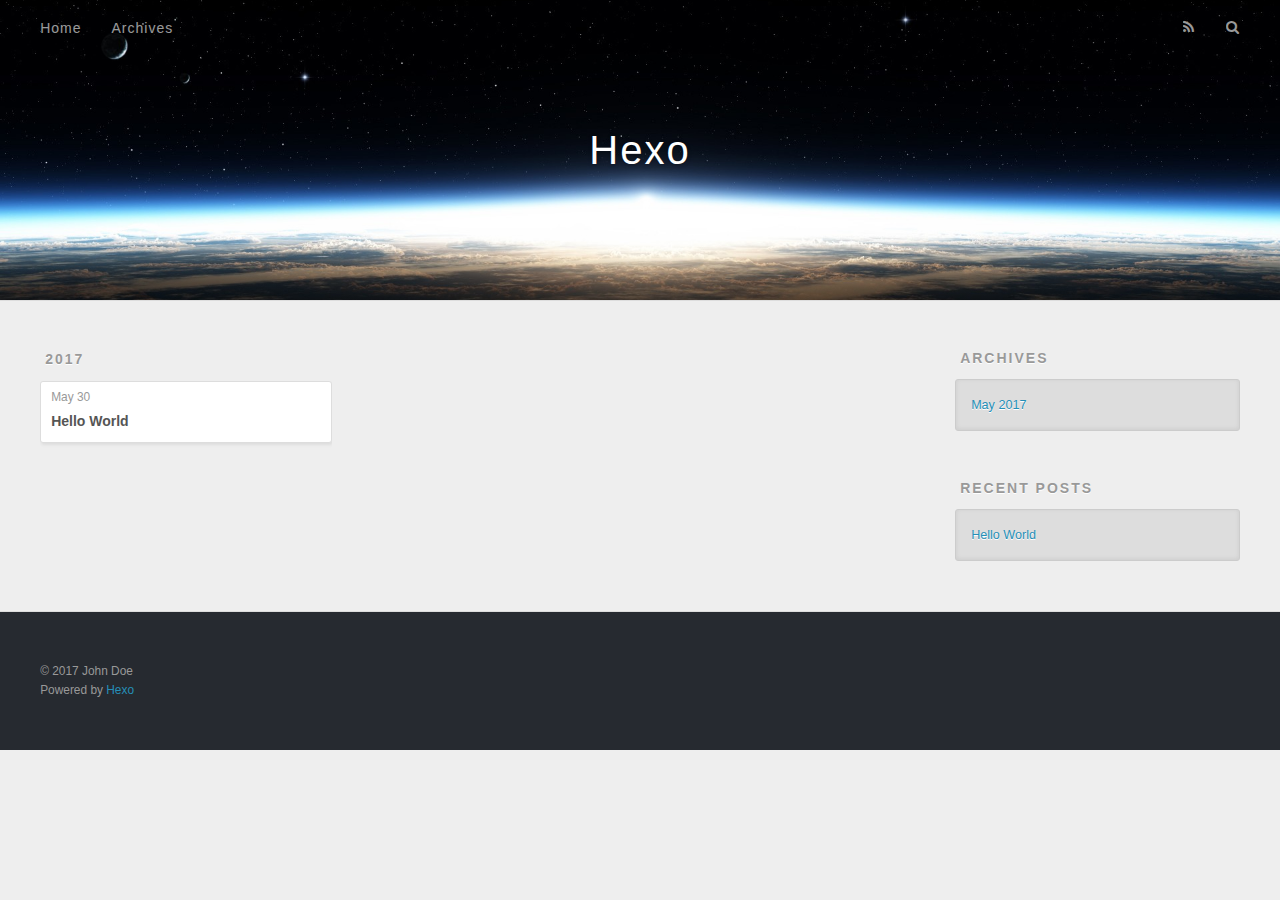
==== archives/index.html @ 1f9064dc "Site updated: 2017-05-31 21:53:57" ====
<!DOCTYPE html>
<html>
<head>
  <meta charset="utf-8">
  
  <title>Archives | Hexo</title>
  <meta name="viewport" content="width=device-width, initial-scale=1, maximum-scale=1">
  <meta property="og:type" content="website">
<meta property="og:title" content="Hexo">
<meta property="og:url" content="http://yoursite.com/archives/index.html">
<meta property="og:site_name" content="Hexo">
<meta name="twitter:card" content="summary">
<meta name="twitter:title" content="Hexo">
  
    <link rel="alternate" href="/atom.xml" title="Hexo" type="application/atom+xml">
  
  
    <link rel="icon" href="/favicon.png">
  
  
    <link href="//fonts.googleapis.com/css?family=Source+Code+Pro" rel="stylesheet" type="text/css">
  
  <link rel="stylesheet" href="/css/style.css">
  

</head>

<body>
  <div id="container">
    <div id="wrap">
      <header id="header">
  <div id="banner"></div>
  <div id="header-outer" class="outer">
    <div id="header-title" class="inner">
      <h1 id="logo-wrap">
        <a href="/" id="logo">Hexo</a>
      </h1>
      
    </div>
    <div id="header-inner" class="inner">
      <nav id="main-nav">
        <a id="main-nav-toggle" class="nav-icon"></a>
        
          <a class="main-nav-link" href="/">Home</a>
        
          <a class="main-nav-link" href="/archives">Archives</a>
        
      </nav>
      <nav id="sub-nav">
        
          <a id="nav-rss-link" class="nav-icon" href="/atom.xml" title="RSS Feed"></a>
        
        <a id="nav-search-btn" class="nav-icon" title="Search"></a>
      </nav>
      <div id="search-form-wrap">
        <form action="//google.com/search" method="get" accept-charset="UTF-8" class="search-form"><input type="search" name="q" class="search-form-input" placeholder="Search"><button type="submit" class="search-form-submit">&#xF002;</button><input type="hidden" name="sitesearch" value="http://yoursite.com"></form>
      </div>
    </div>
  </div>
</header>
      <div class="outer">
        <section id="main">
  
  
    
    
      
      
      <section class="archives-wrap">
        <div class="archive-year-wrap">
          <a href="/archives/2017" class="archive-year">2017</a>
        </div>
        <div class="archives">
    
    <article class="archive-article archive-type-post">
  <div class="archive-article-inner">
    <header class="archive-article-header">
      <a href="/2017/05/30/hello-world/" class="archive-article-date">
  <time datetime="2017-05-30T14:50:06.699Z" itemprop="datePublished">May 30</time>
</a>
      
  
    <h1 itemprop="name">
      <a class="archive-article-title" href="/2017/05/30/hello-world/">Hello World</a>
    </h1>
  

    </header>
  </div>
</article>
  
  
    </div></section>
  

</section>
        
          <aside id="sidebar">
  
    

  
    

  
    
  
    
  <div class="widget-wrap">
    <h3 class="widget-title">Archives</h3>
    <div class="widget">
      <ul class="archive-list"><li class="archive-list-item"><a class="archive-list-link" href="/archives/2017/05/">May 2017</a></li></ul>
    </div>
  </div>


  
    
  <div class="widget-wrap">
    <h3 class="widget-title">Recent Posts</h3>
    <div class="widget">
      <ul>
        
          <li>
            <a href="/2017/05/30/hello-world/">Hello World</a>
          </li>
        
      </ul>
    </div>
  </div>

  
</aside>
        
      </div>
      <footer id="footer">
  
  <div class="outer">
    <div id="footer-info" class="inner">
      &copy; 2017 John Doe<br>
      Powered by <a href="http://hexo.io/" target="_blank">Hexo</a>
    </div>
  </div>
</footer>
    </div>
    <nav id="mobile-nav">
  
    <a href="/" class="mobile-nav-link">Home</a>
  
    <a href="/archives" class="mobile-nav-link">Archives</a>
  
</nav>
    

<script src="//ajax.googleapis.com/ajax/libs/jquery/2.0.3/jquery.min.js"></script>


  <link rel="stylesheet" href="/fancybox/jquery.fancybox.css">
  <script src="/fancybox/jquery.fancybox.pack.js"></script>


<script src="/js/script.js"></script>

  </div>
</body>
</html>
---- css/style.css ----
body {
  width: 100%;
}
body:before,
body:after {
  content: "";
  display: table;
}
body:after {
  clear: both;
}
html,
body,
div,
span,
applet,
object,
iframe,
h1,
h2,
h3,
h4,
h5,
h6,
p,
blockquote,
pre,
a,
abbr,
acronym,
address,
big,
cite,
code,
del,
dfn,
em,
img,
ins,
kbd,
q,
s,
samp,
small,
strike,
strong,
sub,
sup,
tt,
var,
dl,
dt,
dd,
ol,
ul,
li,
fieldset,
form,
label,
legend,
table,
caption,
tbody,
tfoot,
thead,
tr,
th,
td {
  margin: 0;
  padding: 0;
  border: 0;
  outline: 0;
  font-weight: inherit;
  font-style: inherit;
  font-family: inherit;
  font-size: 100%;
  vertical-align: baseline;
}
body {
  line-height: 1;
  color: #000;
  background: #fff;
}
ol,
ul {
  list-style: none;
}
table {
  border-collapse: separate;
  border-spacing: 0;
  vertical-align: middle;
}
caption,
th,
td {
  text-align: left;
  font-weight: normal;
  vertical-align: middle;
}
a img {
  border: none;
}
input,
button {
  margin: 0;
  padding: 0;
}
input::-moz-focus-inner,
button::-moz-focus-inner {
  border: 0;
  padding: 0;
}
@font-face {
  font-family: FontAwesome;
  font-style: normal;
  font-weight: normal;
  src: url("fonts/fontawesome-webfont.eot?v=#4.0.3");
  src: url("fonts/fontawesome-webfont.eot?#iefix&v=#4.0.3") format("embedded-opentype"), url("fonts/fontawesome-webfont.woff?v=#4.0.3") format("woff"), url("fonts/fontawesome-webfont.ttf?v=#4.0.3") format("truetype"), url("fonts/fontawesome-webfont.svg#fontawesomeregular?v=#4.0.3") format("svg");
}
html,
body,
#container {
  height: 100%;
}
body {
  background: #eee;
  font: 14px "Helvetica Neue", Helvetica, Arial, sans-serif;
  -webkit-text-size-adjust: 100%;
}
.outer {
  max-width: 1220px;
  margin: 0 auto;
  padding: 0 20px;
}
.outer:before,
.outer:after {
  content: "";
  display: table;
}
.outer:after {
  clear: both;
}
.inner {
  display: inline;
  float: left;
  width: 98.33333333333333%;
  margin: 0 0.833333333333333%;
}
.left,
.alignleft {
  float: left;
}
.right,
.alignright {
  float: right;
}
.clear {
  clear: both;
}
#container {
  position: relative;
}
.mobile-nav-on {
  overflow: hidden;
}
#wrap {
  height: 100%;
  width: 100%;
  position: absolute;
  top: 0;
  left: 0;
  -webkit-transition: 0.2s ease-out;
  -moz-transition: 0.2s ease-out;
  -ms-transition: 0.2s ease-out;
  transition: 0.2s ease-out;
  z-index: 1;
  background: #eee;
}
.mobile-nav-on #wrap {
  left: 280px;
}
@media screen and (min-width: 768px) {
  #main {
    display: inline;
    float: left;
    width: 73.33333333333333%;
    margin: 0 0.833333333333333%;
  }
}
.article-date,
.article-category-link,
.archive-year,
.widget-title {
  text-decoration: none;
  text-transform: uppercase;
  letter-spacing: 2px;
  color: #999;
  margin-bottom: 1em;
  margin-left: 5px;
  line-height: 1em;
  text-shadow: 0 1px #fff;
  font-weight: bold;
}
.article-inner,
.archive-article-inner {
  background: #fff;
  -webkit-box-shadow: 1px 2px 3px #ddd;
  box-shadow: 1px 2px 3px #ddd;
  border: 1px solid #ddd;
  border-radius: 3px;
}
.article-entry h1,
.widget h1 {
  font-size: 2em;
}
.article-entry h2,
.widget h2 {
  font-size: 1.5em;
}
.article-entry h3,
.widget h3 {
  font-size: 1.3em;
}
.article-entry h4,
.widget h4 {
  font-size: 1.2em;
}
.article-entry h5,
.widget h5 {
  font-size: 1em;
}
.article-entry h6,
.widget h6 {
  font-size: 1em;
  color: #999;
}
.article-entry hr,
.widget hr {
  border: 1px dashed #ddd;
}
.article-entry strong,
.widget strong {
  font-weight: bold;
}
.article-entry em,
.widget em,
.article-entry cite,
.widget cite {
  font-style: italic;
}
.article-entry sup,
.widget sup,
.article-entry sub,
.widget sub {
  font-size: 0.75em;
  line-height: 0;
  position: relative;
  vertical-align: baseline;
}
.article-entry sup,
.widget sup {
  top: -0.5em;
}
.article-entry sub,
.widget sub {
  bottom: -0.2em;
}
.article-entry small,
.widget small {
  font-size: 0.85em;
}
.article-entry acronym,
.widget acronym,
.article-entry abbr,
.widget abbr {
  border-bottom: 1px dotted;
}
.article-entry ul,
.widget ul,
.article-entry ol,
.widget ol,
.article-entry dl,
.widget dl {
  margin: 0 20px;
  line-height: 1.6em;
}
.article-entry ul ul,
.widget ul ul,
.article-entry ol ul,
.widget ol ul,
.article-entry ul ol,
.widget ul ol,
.article-entry ol ol,
.widget ol ol {
  margin-top: 0;
  margin-bottom: 0;
}
.article-entry ul,
.widget ul {
  list-style: disc;
}
.article-entry ol,
.widget ol {
  list-style: decimal;
}
.article-entry dt,
.widget dt {
  font-weight: bold;
}
#header {
  height: 300px;
  position: relative;
  border-bottom: 1px solid #ddd;
}
#header:before,
#header:after {
  content: "";
  position: absolute;
  left: 0;
  right: 0;
  height: 40px;
}
#header:before {
  top: 0;
  background: -webkit-linear-gradient(rgba(0,0,0,0.2), transparent);
  background: -moz-linear-gradient(rgba(0,0,0,0.2), transparent);
  background: -ms-linear-gradient(rgba(0,0,0,0.2), transparent);
  background: linear-gradient(rgba(0,0,0,0.2), transparent);
}
#header:after {
  bottom: 0;
  background: -webkit-linear-gradient(transparent, rgba(0,0,0,0.2));
  background: -moz-linear-gradient(transparent, rgba(0,0,0,0.2));
  background: -ms-linear-gradient(transparent, rgba(0,0,0,0.2));
  background: linear-gradient(transparent, rgba(0,0,0,0.2));
}
#header-outer {
  height: 100%;
  position: relative;
}
#header-inner {
  position: relative;
  overflow: hidden;
}
#banner {
  position: absolute;
  top: 0;
  left: 0;
  width: 100%;
  height: 100%;
  background: url("images/banner.jpg") center #000;
  -webkit-background-size: cover;
  -moz-background-size: cover;
  background-size: cover;
  z-index: -1;
}
#header-title {
  text-align: center;
  height: 40px;
  position: absolute;
  top: 50%;
  left: 0;
  margin-top: -20px;
}
#logo,
#subtitle {
  text-decoration: none;
  color: #fff;
  font-weight: 300;
  text-shadow: 0 1px 4px rgba(0,0,0,0.3);
}
#logo {
  font-size: 40px;
  line-height: 40px;
  letter-spacing: 2px;
}
#subtitle {
  font-size: 16px;
  line-height: 16px;
  letter-spacing: 1px;
}
#subtitle-wrap {
  margin-top: 16px;
}
#main-nav {
  float: left;
  margin-left: -15px;
}
.nav-icon,
.main-nav-link {
  float: left;
  color: #fff;
  opacity: 0.6;
  text-decoration: none;
  text-shadow: 0 1px rgba(0,0,0,0.2);
  -webkit-transition: opacity 0.2s;
  -moz-transition: opacity 0.2s;
  -ms-transition: opacity 0.2s;
  transition: opacity 0.2s;
  display: block;
  padding: 20px 15px;
}
.nav-icon:hover,
.main-nav-link:hover {
  opacity: 1;
}
.nav-icon {
  font-family: FontAwesome;
  text-align: center;
  font-size: 14px;
  width: 14px;
  height: 14px;
  padding: 20px 15px;
  position: relative;
  cursor: pointer;
}
.main-nav-link {
  font-weight: 300;
  letter-spacing: 1px;
}
@media screen and (max-width: 479px) {
  .main-nav-link {
    display: none;
  }
}
#main-nav-toggle {
  display: none;
}
#main-nav-toggle:before {
  content: "\f0c9";
}
@media screen and (max-width: 479px) {
  #main-nav-toggle {
    display: block;
  }
}
#sub-nav {
  float: right;
  margin-right: -15px;
}
#nav-rss-link:before {
  content: "\f09e";
}
#nav-search-btn:before {
  content: "\f002";
}
#search-form-wrap {
  position: absolute;
  top: 15px;
  width: 150px;
  height: 30px;
  right: -150px;
  opacity: 0;
  -webkit-transition: 0.2s ease-out;
  -moz-transition: 0.2s ease-out;
  -ms-transition: 0.2s ease-out;
  transition: 0.2s ease-out;
}
#search-form-wrap.on {
  opacity: 1;
  right: 0;
}
@media screen and (max-width: 479px) {
  #search-form-wrap {
    width: 100%;
    right: -100%;
  }
}
.search-form {
  position: absolute;
  top: 0;
  left: 0;
  right: 0;
  background: #fff;
  padding: 5px 15px;
  border-radius: 15px;
  -webkit-box-shadow: 0 0 10px rgba(0,0,0,0.3);
  box-shadow: 0 0 10px rgba(0,0,0,0.3);
}
.search-form-input {
  border: none;
  background: none;
  color: #555;
  width: 100%;
  font: 13px "Helvetica Neue", Helvetica, Arial, sans-serif;
  outline: none;
}
.search-form-input::-webkit-search-results-decoration,
.search-form-input::-webkit-search-cancel-button {
  -webkit-appearance: none;
}
.search-form-submit {
  position: absolute;
  top: 50%;
  right: 10px;
  margin-top: -7px;
  font: 13px FontAwesome;
  border: none;
  background: none;
  color: #bbb;
  cursor: pointer;
}
.search-form-submit:hover,
.search-form-submit:focus {
  color: #777;
}
.article {
  margin: 50px 0;
}
.article-inner {
  overflow: hidden;
}
.article-meta:before,
.article-meta:after {
  content: "";
  display: table;
}
.article-meta:after {
  clear: both;
}
.article-date {
  float: left;
}
.article-category {
  float: left;
  line-height: 1em;
  color: #ccc;
  text-shadow: 0 1px #fff;
  margin-left: 8px;
}
.article-category:before {
  content: "\2022";
}
.article-category-link {
  margin: 0 12px 1em;
}
.article-header {
  padding: 20px 20px 0;
}
.article-title {
  text-decoration: none;
  font-size: 2em;
  font-weight: bold;
  color: #555;
  line-height: 1.1em;
  -webkit-transition: color 0.2s;
  -moz-transition: color 0.2s;
  -ms-transition: color 0.2s;
  transition: color 0.2s;
}
a.article-title:hover {
  color: #258fb8;
}
.article-entry {
  color: #555;
  padding: 0 20px;
}
.article-entry:before,
.article-entry:after {
  content: "";
  display: table;
}
.article-entry:after {
  clear: both;
}
.article-entry p,
.article-entry table {
  line-height: 1.6em;
  margin: 1.6em 0;
}
.article-entry h1,
.article-entry h2,
.article-entry h3,
.article-entry h4,
.article-entry h5,
.article-entry h6 {
  font-weight: bold;
}
.article-entry h1,
.article-entry h2,
.article-entry h3,
.article-entry h4,
.article-entry h5,
.article-entry h6 {
  line-height: 1.1em;
  margin: 1.1em 0;
}
.article-entry a {
  color: #258fb8;
  text-decoration: none;
}
.article-entry a:hover {
  text-decoration: underline;
}
.article-entry ul,
.article-entry ol,
.article-entry dl {
  margin-top: 1.6em;
  margin-bottom: 1.6em;
}
.article-entry img,
.article-entry video {
  max-width: 100%;
  height: auto;
  display: block;
  margin: auto;
}
.article-entry iframe {
  border: none;
}
.article-entry table {
  width: 100%;
  border-collapse: collapse;
  border-spacing: 0;
}
.article-entry th {
  font-weight: bold;
  border-bottom: 3px solid #ddd;
  padding-bottom: 0.5em;
}
.article-entry td {
  border-bottom: 1px solid #ddd;
  padding: 10px 0;
}
.article-entry blockquote {
  font-family: Georgia, "Times New Roman", serif;
  font-size: 1.4em;
  margin: 1.6em 20px;
  text-align: center;
}
.article-entry blockquote footer {
  font-size: 14px;
  margin: 1.6em 0;
  font-family: "Helvetica Neue", Helvetica, Arial, sans-serif;
}
.article-entry blockquote footer cite:before {
  content: "—";
  padding: 0 0.5em;
}
.article-entry .pullquote {
  text-align: left;
  width: 45%;
  margin: 0;
}
.article-entry .pullquote.left {
  margin-left: 0.5em;
  margin-right: 1em;
}
.article-entry .pullquote.right {
  margin-right: 0.5em;
  margin-left: 1em;
}
.article-entry .caption {
  color: #999;
  display: block;
  font-size: 0.9em;
  margin-top: 0.5em;
  position: relative;
  text-align: center;
}
.article-entry .video-container {
  position: relative;
  padding-top: 56.25%;
  height: 0;
  overflow: hidden;
}
.article-entry .video-container iframe,
.article-entry .video-container object,
.article-entry .video-container embed {
  position: absolute;
  top: 0;
  left: 0;
  width: 100%;
  height: 100%;
  margin-top: 0;
}
.article-more-link a {
  display: inline-block;
  line-height: 1em;
  padding: 6px 15px;
  border-radius: 15px;
  background: #eee;
  color: #999;
  text-shadow: 0 1px #fff;
  text-decoration: none;
}
.article-more-link a:hover {
  background: #258fb8;
  color: #fff;
  text-decoration: none;
  text-shadow: 0 1px #1e7293;
}
.article-footer {
  font-size: 0.85em;
  line-height: 1.6em;
  border-top: 1px solid #ddd;
  padding-top: 1.6em;
  margin: 0 20px 20px;
}
.article-footer:before,
.article-footer:after {
  content: "";
  display: table;
}
.article-footer:after {
  clear: both;
}
.article-footer a {
  color: #999;
  text-decoration: none;
}
.article-footer a:hover {
  color: #555;
}
.article-tag-list-item {
  float: left;
  margin-right: 10px;
}
.article-tag-list-link:before {
  content: "#";
}
.article-comment-link {
  float: right;
}
.article-comment-link:before {
  content: "\f075";
  font-family: FontAwesome;
  padding-right: 8px;
}
.article-share-link {
  cursor: pointer;
  float: right;
  margin-left: 20px;
}
.article-share-link:before {
  content: "\f064";
  font-family: FontAwesome;
  padding-right: 6px;
}
#article-nav {
  position: relative;
}
#article-nav:before,
#article-nav:after {
  content: "";
  display: table;
}
#article-nav:after {
  clear: both;
}
@media screen and (min-width: 768px) {
  #article-nav {
    margin: 50px 0;
  }
  #article-nav:before {
    width: 8px;
    height: 8px;
    position: absolute;
    top: 50%;
    left: 50%;
    margin-top: -4px;
    margin-left: -4px;
    content: "";
    border-radius: 50%;
    background: #ddd;
    -webkit-box-shadow: 0 1px 2px #fff;
    box-shadow: 0 1px 2px #fff;
  }
}
.article-nav-link-wrap {
  text-decoration: none;
  text-shadow: 0 1px #fff;
  color: #999;
  -webkit-box-sizing: border-box;
  -moz-box-sizing: border-box;
  box-sizing: border-box;
  margin-top: 50px;
  text-align: center;
  display: block;
}
.article-nav-link-wrap:hover {
  color: #555;
}
@media screen and (min-width: 768px) {
  .article-nav-link-wrap {
    width: 50%;
    margin-top: 0;
  }
}
@media screen and (min-width: 768px) {
  #article-nav-newer {
    float: left;
    text-align: right;
    padding-right: 20px;
  }
}
@media screen and (min-width: 768px) {
  #article-nav-older {
    float: right;
    text-align: left;
    padding-left: 20px;
  }
}
.article-nav-caption {
  text-transform: uppercase;
  letter-spacing: 2px;
  color: #ddd;
  line-height: 1em;
  font-weight: bold;
}
#article-nav-newer .article-nav-caption {
  margin-right: -2px;
}
.article-nav-title {
  font-size: 0.85em;
  line-height: 1.6em;
  margin-top: 0.5em;
}
.article-share-box {
  position: absolute;
  display: none;
  background: #fff;
  -webkit-box-shadow: 1px 2px 10px rgba(0,0,0,0.2);
  box-shadow: 1px 2px 10px rgba(0,0,0,0.2);
  border-radius: 3px;
  margin-left: -145px;
  overflow: hidden;
  z-index: 1;
}
.article-share-box.on {
  display: block;
}
.article-share-input {
  width: 100%;
  background: none;
  -webkit-box-sizing: border-box;
  -moz-box-sizing: border-box;
  box-sizing: border-box;
  font: 14px "Helvetica Neue", Helvetica, Arial, sans-serif;
  padding: 0 15px;
  color: #555;
  outline: none;
  border: 1px solid #ddd;
  border-radius: 3px 3px 0 0;
  height: 36px;
  line-height: 36px;
}
.article-share-links {
  background: #eee;
}
.article-share-links:before,
.article-share-links:after {
  content: "";
  display: table;
}
.article-share-links:after {
  clear: both;
}
.article-share-twitter,
.article-share-facebook,
.article-share-pinterest,
.article-share-google {
  width: 50px;
  height: 36px;
  display: block;
  float: left;
  position: relative;
  color: #999;
  text-shadow: 0 1px #fff;
}
.article-share-twitter:before,
.article-share-facebook:before,
.article-share-pinterest:before,
.article-share-google:before {
  font-size: 20px;
  font-family: FontAwesome;
  width: 20px;
  height: 20px;
  position: absolute;
  top: 50%;
  left: 50%;
  margin-top: -10px;
  margin-left: -10px;
  text-align: center;
}
.article-share-twitter:hover,
.article-share-facebook:hover,
.article-share-pinterest:hover,
.article-share-google:hover {
  color: #fff;
}
.article-share-twitter:before {
  content: "\f099";
}
.article-share-twitter:hover {
  background: #00aced;
  text-shadow: 0 1px #008abe;
}
.article-share-facebook:before {
  content: "\f09a";
}
.article-share-facebook:hover {
  background: #3b5998;
  text-shadow: 0 1px #2f477a;
}
.article-share-pinterest:before {
  content: "\f0d2";
}
.article-share-pinterest:hover {
  background: #cb2027;
  text-shadow: 0 1px #a21a1f;
}
.article-share-google:before {
  content: "\f0d5";
}
.article-share-google:hover {
  background: #dd4b39;
  text-shadow: 0 1px #be3221;
}
.article-gallery {
  background: #000;
  position: relative;
}
.article-gallery-photos {
  position: relative;
  overflow: hidden;
}
.article-gallery-img {
  display: none;
  max-width: 100%;
}
.article-gallery-img:first-child {
  display: block;
}
.article-gallery-img.loaded {
  position: absolute;
  display: block;
}
.article-gallery-img img {
  display: block;
  max-width: 100%;
  margin: 0 auto;
}
#comments {
  background: #fff;
  -webkit-box-shadow: 1px 2px 3px #ddd;
  box-shadow: 1px 2px 3px #ddd;
  padding: 20px;
  border: 1px solid #ddd;
  border-radius: 3px;
  margin: 50px 0;
}
#comments a {
  color: #258fb8;
}
.archives-wrap {
  margin: 50px 0;
}
.archives:before,
.archives:after {
  content: "";
  display: table;
}
.archives:after {
  clear: both;
}
.archive-year-wrap {
  margin-bottom: 1em;
}
.archives {
  -webkit-column-gap: 10px;
  -moz-column-gap: 10px;
  column-gap: 10px;
}
@media screen and (min-width: 480px) and (max-width: 767px) {
  .archives {
    -webkit-column-count: 2;
    -moz-column-count: 2;
    column-count: 2;
  }
}
@media screen and (min-width: 768px) {
  .archives {
    -webkit-column-count: 3;
    -moz-column-count: 3;
    column-count: 3;
  }
}
.archive-article {
  -webkit-column-break-inside: avoid;
  page-break-inside: avoid;
  overflow: hidden;
  break-inside: avoid-column;
}
.archive-article-inner {
  padding: 10px;
  margin-bottom: 15px;
}
.archive-article-title {
  text-decoration: none;
  font-weight: bold;
  color: #555;
  -webkit-transition: color 0.2s;
  -moz-transition: color 0.2s;
  -ms-transition: color 0.2s;
  transition: color 0.2s;
  line-height: 1.6em;
}
.archive-article-title:hover {
  color: #258fb8;
}
.archive-article-footer {
  margin-top: 1em;
}
.archive-article-date {
  color: #999;
  text-decoration: none;
  font-size: 0.85em;
  line-height: 1em;
  margin-bottom: 0.5em;
  display: block;
}
#page-nav {
  margin: 50px auto;
  background: #fff;
  -webkit-box-shadow: 1px 2px 3px #ddd;
  box-shadow: 1px 2px 3px #ddd;
  border: 1px solid #ddd;
  border-radius: 3px;
  text-align: center;
  color: #999;
  overflow: hidden;
}
#page-nav:before,
#page-nav:after {
  content: "";
  display: table;
}
#page-nav:after {
  clear: both;
}
#page-nav a,
#page-nav span {
  padding: 10px 20px;
  line-height: 1;
  height: 2ex;
}
#page-nav a {
  color: #999;
  text-decoration: none;
}
#page-nav a:hover {
  background: #999;
  color: #fff;
}
#page-nav .prev {
  float: left;
}
#page-nav .next {
  float: right;
}
#page-nav .page-number {
  display: inline-block;
}
@media screen and (max-width: 479px) {
  #page-nav .page-number {
    display: none;
  }
}
#page-nav .current {
  color: #555;
  font-weight: bold;
}
#page-nav .space {
  color: #ddd;
}
#footer {
  background: #262a30;
  padding: 50px 0;
  border-top: 1px solid #ddd;
  color: #999;
}
#footer a {
  color: #258fb8;
  text-decoration: none;
}
#footer a:hover {
  text-decoration: underline;
}
#footer-info {
  line-height: 1.6em;
  font-size: 0.85em;
}
.article-entry pre,
.article-entry .highlight {
  background: #2d2d2d;
  margin: 0 -20px;
  padding: 15px 20px;
  border-style: solid;
  border-color: #ddd;
  border-width: 1px 0;
  overflow: auto;
  color: #ccc;
  line-height: 22.400000000000002px;
}
.article-entry .highlight .gutter pre,
.article-entry .gist .gist-file .gist-data .line-numbers {
  color: #666;
  font-size: 0.85em;
}
.article-entry pre,
.article-entry code {
  font-family: "Source Code Pro", Consolas, Monaco, Menlo, Consolas, monospace;
}
.article-entry code {
  background: #eee;
  text-shadow: 0 1px #fff;
  padding: 0 0.3em;
}
.article-entry pre code {
  background: none;
  text-shadow: none;
  padding: 0;
}
.article-entry .highlight pre {
  border: none;
  margin: 0;
  padding: 0;
}
.article-entry .highlight table {
  margin: 0;
  width: auto;
}
.article-entry .highlight td {
  border: none;
  padding: 0;
}
.article-entry .highlight figcaption {
  font-size: 0.85em;
  color: #999;
  line-height: 1em;
  margin-bottom: 1em;
}
.article-entry .highlight figcaption:before,
.article-entry .highlight figcaption:after {
  content: "";
  display: table;
}
.article-entry .highlight figcaption:after {
  clear: both;
}
.article-entry .highlight figcaption a {
  float: right;
}
.article-entry .highlight .gutter pre {
  text-align: right;
  padding-right: 20px;
}
.article-entry .highlight .line {
  height: 22.400000000000002px;
}
.article-entry .highlight .line.marked {
  background: #515151;
}
.article-entry .gist {
  margin: 0 -20px;
  border-style: solid;
  border-color: #ddd;
  border-width: 1px 0;
  background: #2d2d2d;
  padding: 15px 20px 15px 0;
}
.article-entry .gist .gist-file {
  border: none;
  font-family: "Source Code Pro", Consolas, Monaco, Menlo, Consolas, monospace;
  margin: 0;
}
.article-entry .gist .gist-file .gist-data {
  background: none;
  border: none;
}
.article-entry .gist .gist-file .gist-data .line-numbers {
  background: none;
  border: none;
  padding: 0 20px 0 0;
}
.article-entry .gist .gist-file .gist-data .line-data {
  padding: 0 !important;
}
.article-entry .gist .gist-file .highlight {
  margin: 0;
  padding: 0;
  border: none;
}
.article-entry .gist .gist-file .gist-meta {
  background: #2d2d2d;
  color: #999;
  font: 0.85em "Helvetica Neue", Helvetica, Arial, sans-serif;
  text-shadow: 0 0;
  padding: 0;
  margin-top: 1em;
  margin-left: 20px;
}
.article-entry .gist .gist-file .gist-meta a {
  color: #258fb8;
  font-weight: normal;
}
.article-entry .gist .gist-file .gist-meta a:hover {
  text-decoration: underline;
}
pre .comment,
pre .title {
  color: #999;
}
pre .variable,
pre .attribute,
pre .tag,
pre .regexp,
pre .ruby .constant,
pre .xml .tag .title,
pre .xml .pi,
pre .xml .doctype,
pre .html .doctype,
pre .css .id,
pre .css .class,
pre .css .pseudo {
  color: #f2777a;
}
pre .number,
pre .preprocessor,
pre .built_in,
pre .literal,
pre .params,
pre .constant {
  color: #f99157;
}
pre .class,
pre .ruby .class .title,
pre .css .rules .attribute {
  color: #9c9;
}
pre .string,
pre .value,
pre .inheritance,
pre .header,
pre .ruby .symbol,
pre .xml .cdata {
  color: #9c9;
}
pre .css .hexcolor {
  color: #6cc;
}
pre .function,
pre .python .decorator,
pre .python .title,
pre .ruby .function .title,
pre .ruby .title .keyword,
pre .perl .sub,
pre .javascript .title,
pre .coffeescript .title {
  color: #69c;
}
pre .keyword,
pre .javascript .function {
  color: #c9c;
}
@media screen and (max-width: 479px) {
  #mobile-nav {
    position: absolute;
    top: 0;
    left: 0;
    width: 280px;
    height: 100%;
    background: #191919;
    border-right: 1px solid #fff;
  }
}
@media screen and (max-width: 479px) {
  .mobile-nav-link {
    display: block;
    color: #999;
    text-decoration: none;
    padding: 15px 20px;
    font-weight: bold;
  }
  .mobile-nav-link:hover {
    color: #fff;
  }
}
@media screen and (min-width: 768px) {
  #sidebar {
    display: inline;
    float: left;
    width: 23.333333333333332%;
    margin: 0 0.833333333333333%;
  }
}
.widget-wrap {
  margin: 50px 0;
}
.widget {
  color: #777;
  text-shadow: 0 1px #fff;
  background: #ddd;
  -webkit-box-shadow: 0 -1px 4px #ccc inset;
  box-shadow: 0 -1px 4px #ccc inset;
  border: 1px solid #ccc;
  padding: 15px;
  border-radius: 3px;
}
.widget a {
  color: #258fb8;
  text-decoration: none;
}
.widget a:hover {
  text-decoration: underline;
}
.widget ul ul,
.widget ol ul,
.widget dl ul,
.widget ul ol,
.widget ol ol,
.widget dl ol,
.widget ul dl,
.widget ol dl,
.widget dl dl {
  margin-left: 15px;
  list-style: disc;
}
.widget {
  line-height: 1.6em;
  word-wrap: break-word;
  font-size: 0.9em;
}
.widget ul,
.widget ol {
  list-style: none;
  margin: 0;
}
.widget ul ul,
.widget ol ul,
.widget ul ol,
.widget ol ol {
  margin: 0 20px;
}
.widget ul ul,
.widget ol ul {
  list-style: disc;
}
.widget ul ol,
.widget ol ol {
  list-style: decimal;
}
.category-list-count,
.tag-list-count,
.archive-list-count {
  padding-left: 5px;
  color: #999;
  font-size: 0.85em;
}
.category-list-count:before,
.tag-list-count:before,
.archive-list-count:before {
  content: "(";
}
.category-list-count:after,
.tag-list-count:after,
.archive-list-count:after {
  content: ")";
}
.tagcloud a {
  margin-right: 5px;
  display: inline-block;
}
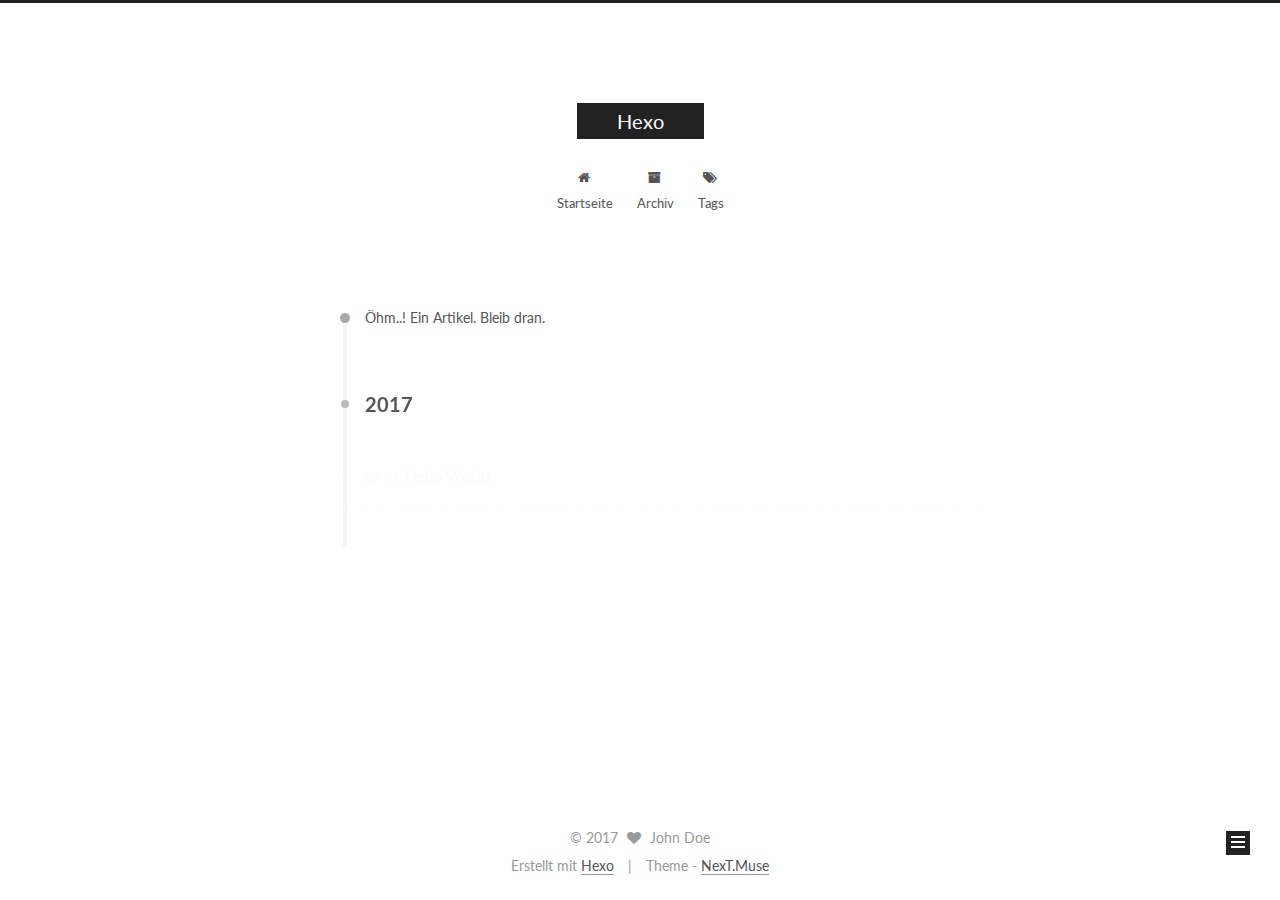
==== commit eee85f5b: "Site updated: 2017-05-31 21:56:23" ====
--- a/archives/index.html
+++ b/archives/index.html
@@ -1,166 +1,550 @@
-<!DOCTYPE html>
-<html>
+<!doctype html>
+
+
+
+  
+
+
+<html class="theme-next muse use-motion" lang="">
 <head>
-  <meta charset="utf-8">
-  
-  <title>Archives | Hexo</title>
-  <meta name="viewport" content="width=device-width, initial-scale=1, maximum-scale=1">
-  <meta property="og:type" content="website">
+  <meta charset="UTF-8"/>
+<meta http-equiv="X-UA-Compatible" content="IE=edge" />
+<meta name="viewport" content="width=device-width, initial-scale=1, maximum-scale=1"/>
+
+
+
+
+
+
+<meta http-equiv="Cache-Control" content="no-transform" />
+<meta http-equiv="Cache-Control" content="no-siteapp" />
+
+
+
+
+
+
+
+
+
+
+
+
+
+
+
+  
+  
+  <link href="/lib/fancybox/source/jquery.fancybox.css?v=2.1.5" rel="stylesheet" type="text/css" />
+
+
+
+
+  
+  
+  
+  
+
+  
+    
+    
+  
+
+  
+
+  
+
+  
+
+  
+
+  
+    
+    
+    <link href="//fonts.googleapis.com/css?family=Lato:300,300italic,400,400italic,700,700italic&subset=latin,latin-ext" rel="stylesheet" type="text/css">
+  
+
+
+
+
+
+
+<link href="/lib/font-awesome/css/font-awesome.min.css?v=4.6.2" rel="stylesheet" type="text/css" />
+
+<link href="/css/main.css?v=5.1.1" rel="stylesheet" type="text/css" />
+
+
+  <meta name="keywords" content="Hexo, NexT" />
+
+
+
+
+
+
+
+
+  <link rel="shortcut icon" type="image/x-icon" href="/favicon.ico?v=5.1.1" />
+
+
+
+
+
+
+<meta property="og:type" content="website">
 <meta property="og:title" content="Hexo">
 <meta property="og:url" content="http://yoursite.com/archives/index.html">
 <meta property="og:site_name" content="Hexo">
 <meta name="twitter:card" content="summary">
 <meta name="twitter:title" content="Hexo">
-  
-    <link rel="alternate" href="/atom.xml" title="Hexo" type="application/atom+xml">
-  
-  
-    <link rel="icon" href="/favicon.png">
-  
-  
-    <link href="//fonts.googleapis.com/css?family=Source+Code+Pro" rel="stylesheet" type="text/css">
-  
-  <link rel="stylesheet" href="/css/style.css">
-  
-
+
+
+
+<script type="text/javascript" id="hexo.configurations">
+  var NexT = window.NexT || {};
+  var CONFIG = {
+    root: '/',
+    scheme: 'Muse',
+    sidebar: {"position":"left","display":"post","offset":12,"offset_float":0,"b2t":false,"scrollpercent":false},
+    fancybox: true,
+    motion: true,
+    duoshuo: {
+      userId: '0',
+      author: 'Author'
+    },
+    algolia: {
+      applicationID: '',
+      apiKey: '',
+      indexName: '',
+      hits: {"per_page":10},
+      labels: {"input_placeholder":"Search for Posts","hits_empty":"We didn't find any results for the search: ${query}","hits_stats":"${hits} results found in ${time} ms"}
+    }
+  };
+</script>
+
+
+
+  <link rel="canonical" href="http://yoursite.com/archives/"/>
+
+
+
+
+
+  <title>Archiv | Hexo</title>
 </head>
 
-<body>
-  <div id="container">
-    <div id="wrap">
-      <header id="header">
-  <div id="banner"></div>
-  <div id="header-outer" class="outer">
-    <div id="header-title" class="inner">
-      <h1 id="logo-wrap">
-        <a href="/" id="logo">Hexo</a>
-      </h1>
-      
+<body itemscope itemtype="http://schema.org/WebPage" lang="">
+
+  
+
+
+
+
+
+
+
+
+
+
+
+
+
+
+
+  
+  
+    
+  
+
+  <div class="container sidebar-position-left  page-archive  ">
+    <div class="headband"></div>
+
+    <header id="header" class="header" itemscope itemtype="http://schema.org/WPHeader">
+      <div class="header-inner"><div class="site-brand-wrapper">
+  <div class="site-meta ">
+    
+
+    <div class="custom-logo-site-title">
+      <a href="/"  class="brand" rel="start">
+        <span class="logo-line-before"><i></i></span>
+        <span class="site-title">Hexo</span>
+        <span class="logo-line-after"><i></i></span>
+      </a>
     </div>
-    <div id="header-inner" class="inner">
-      <nav id="main-nav">
-        <a id="main-nav-toggle" class="nav-icon"></a>
-        
-          <a class="main-nav-link" href="/">Home</a>
-        
-          <a class="main-nav-link" href="/archives">Archives</a>
-        
-      </nav>
-      <nav id="sub-nav">
-        
-          <a id="nav-rss-link" class="nav-icon" href="/atom.xml" title="RSS Feed"></a>
-        
-        <a id="nav-search-btn" class="nav-icon" title="Search"></a>
-      </nav>
-      <div id="search-form-wrap">
-        <form action="//google.com/search" method="get" accept-charset="UTF-8" class="search-form"><input type="search" name="q" class="search-form-input" placeholder="Search"><button type="submit" class="search-form-submit">&#xF002;</button><input type="hidden" name="sitesearch" value="http://yoursite.com"></form>
+      
+        <p class="site-subtitle"></p>
+      
+  </div>
+
+  <div class="site-nav-toggle">
+    <button>
+      <span class="btn-bar"></span>
+      <span class="btn-bar"></span>
+      <span class="btn-bar"></span>
+    </button>
+  </div>
+</div>
+
+<nav class="site-nav">
+  
+
+  
+    <ul id="menu" class="menu">
+      
+        
+        <li class="menu-item menu-item-home">
+          <a href="/" rel="section">
+            
+              <i class="menu-item-icon fa fa-fw fa-home"></i> <br />
+            
+            Startseite
+          </a>
+        </li>
+      
+        
+        <li class="menu-item menu-item-archives">
+          <a href="/archives" rel="section">
+            
+              <i class="menu-item-icon fa fa-fw fa-archive"></i> <br />
+            
+            Archiv
+          </a>
+        </li>
+      
+        
+        <li class="menu-item menu-item-tags">
+          <a href="/tags" rel="section">
+            
+              <i class="menu-item-icon fa fa-fw fa-tags"></i> <br />
+            
+            Tags
+          </a>
+        </li>
+      
+
+      
+    </ul>
+  
+
+  
+</nav>
+
+
+
+ </div>
+    </header>
+
+    <main id="main" class="main">
+      <div class="main-inner">
+        <div class="content-wrap">
+          <div id="content" class="content">
+            
+
+  <section id="posts" class="posts-collapse">
+    <span class="archive-move-on"></span>
+
+    <span class="archive-page-counter">
+      
+      
+      
+        
+      
+      Öhm..! Ein Artikel. Bleib dran.
+    </span>
+
+    
+
+      
+      
+      
+
+      
+        
+        <div class="collection-title">
+          <h2 class="archive-year motion-element" id="archive-year-2017">2017</h2>
+        </div>
+      
+      
+
+      
+
+  <article class="post post-type-normal" itemscope itemtype="http://schema.org/Article">
+    <header class="post-header">
+
+      <h2 class="post-title">
+        
+            <a class="post-title-link" href="/2017/05/30/hello-world/" itemprop="url">
+              
+                <span itemprop="name">Hello World</span>
+              
+            </a>
+        
+      </h2>
+
+      <div class="post-meta">
+        <time class="post-time" itemprop="dateCreated"
+              datetime="2017-05-30T22:50:06+08:00"
+              content="2017-05-30" >
+          05-30
+        </time>
       </div>
+
+    </header>
+  </article>
+
+
+
+    
+
+  </section>
+
+  
+
+
+
+          </div>
+          
+
+
+          
+
+        </div>
+        
+          
+  
+  <div class="sidebar-toggle">
+    <div class="sidebar-toggle-line-wrap">
+      <span class="sidebar-toggle-line sidebar-toggle-line-first"></span>
+      <span class="sidebar-toggle-line sidebar-toggle-line-middle"></span>
+      <span class="sidebar-toggle-line sidebar-toggle-line-last"></span>
     </div>
   </div>
-</header>
-      <div class="outer">
-        <section id="main">
-  
-  
-    
-    
-      
-      
-      <section class="archives-wrap">
-        <div class="archive-year-wrap">
-          <a href="/archives/2017" class="archive-year">2017</a>
+
+  <aside id="sidebar" class="sidebar">
+    <div class="sidebar-inner">
+
+      
+
+      
+
+      <section class="site-overview sidebar-panel sidebar-panel-active">
+        <div class="site-author motion-element" itemprop="author" itemscope itemtype="http://schema.org/Person">
+          <img class="site-author-image" itemprop="image"
+               src="/images/avatar.gif"
+               alt="John Doe" />
+          <p class="site-author-name" itemprop="name">John Doe</p>
+           
+              <p class="site-description motion-element" itemprop="description"></p>
+          
         </div>
-        <div class="archives">
-    
-    <article class="archive-article archive-type-post">
-  <div class="archive-article-inner">
-    <header class="archive-article-header">
-      <a href="/2017/05/30/hello-world/" class="archive-article-date">
-  <time datetime="2017-05-30T14:50:06.699Z" itemprop="datePublished">May 30</time>
-</a>
-      
-  
-    <h1 itemprop="name">
-      <a class="archive-article-title" href="/2017/05/30/hello-world/">Hello World</a>
-    </h1>
-  
-
-    </header>
+        <nav class="site-state motion-element">
+
+          
+            <div class="site-state-item site-state-posts">
+              <a href="/archives">
+                <span class="site-state-item-count">1</span>
+                <span class="site-state-item-name">Artikel</span>
+              </a>
+            </div>
+          
+
+          
+
+          
+
+        </nav>
+
+        
+
+        <div class="links-of-author motion-element">
+          
+        </div>
+
+        
+        
+
+        
+        
+
+        
+
+
+      </section>
+
+      
+
+      
+
+    </div>
+  </aside>
+
+
+        
+      </div>
+    </main>
+
+    <footer id="footer" class="footer">
+      <div class="footer-inner">
+        <div class="copyright" >
+  
+  &copy; 
+  <span itemprop="copyrightYear">2017</span>
+  <span class="with-love">
+    <i class="fa fa-heart"></i>
+  </span>
+  <span class="author" itemprop="copyrightHolder">John Doe</span>
+</div>
+
+
+<div class="powered-by">
+  Erstellt mit  <a class="theme-link" href="https://hexo.io">Hexo</a>
+</div>
+
+<div class="theme-info">
+  Theme -
+  <a class="theme-link" href="https://github.com/iissnan/hexo-theme-next">
+    NexT.Muse
+  </a>
+</div>
+
+
+        
+
+        
+      </div>
+    </footer>
+
+    
+      <div class="back-to-top">
+        <i class="fa fa-arrow-up"></i>
+        
+      </div>
+    
+
   </div>
-</article>
-  
-  
-    </div></section>
-  
-
-</section>
-        
-          <aside id="sidebar">
-  
-    
-
-  
-    
-
-  
-    
-  
-    
-  <div class="widget-wrap">
-    <h3 class="widget-title">Archives</h3>
-    <div class="widget">
-      <ul class="archive-list"><li class="archive-list-item"><a class="archive-list-link" href="/archives/2017/05/">May 2017</a></li></ul>
-    </div>
-  </div>
-
-
-  
-    
-  <div class="widget-wrap">
-    <h3 class="widget-title">Recent Posts</h3>
-    <div class="widget">
-      <ul>
-        
-          <li>
-            <a href="/2017/05/30/hello-world/">Hello World</a>
-          </li>
-        
-      </ul>
-    </div>
-  </div>
-
-  
-</aside>
-        
-      </div>
-      <footer id="footer">
-  
-  <div class="outer">
-    <div id="footer-info" class="inner">
-      &copy; 2017 John Doe<br>
-      Powered by <a href="http://hexo.io/" target="_blank">Hexo</a>
-    </div>
-  </div>
-</footer>
-    </div>
-    <nav id="mobile-nav">
-  
-    <a href="/" class="mobile-nav-link">Home</a>
-  
-    <a href="/archives" class="mobile-nav-link">Archives</a>
-  
-</nav>
-    
-
-<script src="//ajax.googleapis.com/ajax/libs/jquery/2.0.3/jquery.min.js"></script>
-
-
-  <link rel="stylesheet" href="/fancybox/jquery.fancybox.css">
-  <script src="/fancybox/jquery.fancybox.pack.js"></script>
-
-
-<script src="/js/script.js"></script>
-
-  </div>
+
+  
+
+<script type="text/javascript">
+  if (Object.prototype.toString.call(window.Promise) !== '[object Function]') {
+    window.Promise = null;
+  }
+</script>
+
+
+
+
+
+
+
+
+
+  
+
+
+
+
+
+
+
+
+
+
+
+
+  
+  <script type="text/javascript" src="/lib/jquery/index.js?v=2.1.3"></script>
+
+  
+  <script type="text/javascript" src="/lib/fastclick/lib/fastclick.min.js?v=1.0.6"></script>
+
+  
+  <script type="text/javascript" src="/lib/jquery_lazyload/jquery.lazyload.js?v=1.9.7"></script>
+
+  
+  <script type="text/javascript" src="/lib/velocity/velocity.min.js?v=1.2.1"></script>
+
+  
+  <script type="text/javascript" src="/lib/velocity/velocity.ui.min.js?v=1.2.1"></script>
+
+  
+  <script type="text/javascript" src="/lib/fancybox/source/jquery.fancybox.pack.js?v=2.1.5"></script>
+
+
+  
+
+
+  <script type="text/javascript" src="/js/src/utils.js?v=5.1.1"></script>
+
+  <script type="text/javascript" src="/js/src/motion.js?v=5.1.1"></script>
+
+
+
+  
+  
+
+  
+  
+    <script type="text/javascript" id="motion.page.archive">
+      $('.archive-year').velocity('transition.slideLeftIn');
+    </script>
+  
+
+
+  
+
+
+  <script type="text/javascript" src="/js/src/bootstrap.js?v=5.1.1"></script>
+
+
+
+  
+
+
+  
+
+
+
+
+	
+
+
+
+
+
+  
+
+
+
+
+
+  
+
+
+
+
+
+  
+
+
+
+
+
+
+  
+
+
+
+
+
+  
+
+  
+
+  
+
+  
+
+  
+
 </body>
-</html>+</html>
--- a/css/main.css
+++ b/css/main.css
@@ -0,0 +1,2547 @@
+/* normalize.css v3.0.2 | MIT License | git.io/normalize */
+html {
+  font-family: sans-serif; /* 1 */
+  -ms-text-size-adjust: 100%; /* 2 */
+  -webkit-text-size-adjust: 100%; /* 2 */
+}
+body {
+  margin: 0;
+}
+article,
+aside,
+details,
+figcaption,
+figure,
+footer,
+header,
+hgroup,
+main,
+menu,
+nav,
+section,
+summary {
+  display: block;
+}
+audio,
+canvas,
+progress,
+video {
+  display: inline-block; /* 1 */
+  vertical-align: baseline; /* 2 */
+}
+audio:not([controls]) {
+  display: none;
+  height: 0;
+}
+[hidden],
+template {
+  display: none;
+}
+a {
+  background-color: transparent;
+}
+a:active,
+a:hover {
+  outline: 0;
+}
+abbr[title] {
+  border-bottom: 1px dotted;
+}
+b,
+strong {
+  font-weight: bold;
+}
+dfn {
+  font-style: italic;
+}
+h1 {
+  font-size: 2em;
+  margin: 0.67em 0;
+}
+mark {
+  background: #ff0;
+  color: #000;
+}
+small {
+  font-size: 80%;
+}
+sub,
+sup {
+  font-size: 75%;
+  line-height: 0;
+  position: relative;
+  vertical-align: baseline;
+}
+sup {
+  top: -0.5em;
+}
+sub {
+  bottom: -0.25em;
+}
+img {
+  border: 0;
+}
+svg:not(:root) {
+  overflow: hidden;
+}
+figure {
+  margin: 1em 40px;
+}
+hr {
+  -moz-box-sizing: content-box;
+  box-sizing: content-box;
+  height: 0;
+}
+pre {
+  overflow: auto;
+}
+code,
+kbd,
+pre,
+samp {
+  font-family: monospace, monospace;
+  font-size: 1em;
+}
+button,
+input,
+optgroup,
+select,
+textarea {
+  color: inherit; /* 1 */
+  font: inherit; /* 2 */
+  margin: 0; /* 3 */
+}
+button {
+  overflow: visible;
+}
+button,
+select {
+  text-transform: none;
+}
+button,
+html input[type="button"],
+input[type="reset"],
+input[type="submit"] {
+  -webkit-appearance: button; /* 2 */
+  cursor: pointer; /* 3 */
+}
+button[disabled],
+html input[disabled] {
+  cursor: default;
+}
+button::-moz-focus-inner,
+input::-moz-focus-inner {
+  border: 0;
+  padding: 0;
+}
+input {
+  line-height: normal;
+}
+input[type="checkbox"],
+input[type="radio"] {
+  box-sizing: border-box; /* 1 */
+  padding: 0; /* 2 */
+}
+input[type="number"]::-webkit-inner-spin-button,
+input[type="number"]::-webkit-outer-spin-button {
+  height: auto;
+}
+input[type="search"] {
+  -webkit-appearance: textfield; /* 1 */
+  -moz-box-sizing: content-box;
+  -webkit-box-sizing: content-box; /* 2 */
+  box-sizing: content-box;
+}
+input[type="search"]::-webkit-search-cancel-button,
+input[type="search"]::-webkit-search-decoration {
+  -webkit-appearance: none;
+}
+fieldset {
+  border: 1px solid #c0c0c0;
+  margin: 0 2px;
+  padding: 0.35em 0.625em 0.75em;
+}
+legend {
+  border: 0; /* 1 */
+  padding: 0; /* 2 */
+}
+textarea {
+  overflow: auto;
+}
+optgroup {
+  font-weight: bold;
+}
+table {
+  border-collapse: collapse;
+  border-spacing: 0;
+}
+td,
+th {
+  padding: 0;
+}
+::selection {
+  background: #262a30;
+  color: #fff;
+}
+body {
+  position: relative;
+  font-family: 'Lato', "PingFang SC", "Microsoft YaHei", sans-serif;
+  font-size: 14px;
+  line-height: 2;
+  color: #555;
+  background: #fff;
+}
+@media (max-width: 767px) {
+  body {
+    padding-right: 0 !important;
+  }
+}
+@media (min-width: 768px) and (max-width: 991px) {
+  body {
+    padding-right: 0 !important;
+  }
+}
+@media (min-width: 1600px) {
+  body {
+    font-size: 16px;
+  }
+}
+h1,
+h2,
+h3,
+h4,
+h5,
+h6 {
+  margin: 0;
+  padding: 0;
+  font-weight: bold;
+  line-height: 1.5;
+  font-family: 'Lato', "PingFang SC", "Microsoft YaHei", sans-serif;
+}
+h2,
+h3,
+h4,
+h5,
+h6 {
+  margin: 20px 0 15px;
+}
+h1 {
+  font-size: 22px;
+}
+@media (max-width: 767px) {
+  h1 {
+    font-size: 18px;
+  }
+}
+h2 {
+  font-size: 20px;
+}
+@media (max-width: 767px) {
+  h2 {
+    font-size: 16px;
+  }
+}
+h3 {
+  font-size: 18px;
+}
+@media (max-width: 767px) {
+  h3 {
+    font-size: 14px;
+  }
+}
+h4 {
+  font-size: 16px;
+}
+@media (max-width: 767px) {
+  h4 {
+    font-size: 12px;
+  }
+}
+h5 {
+  font-size: 14px;
+}
+@media (max-width: 767px) {
+  h5 {
+    font-size: 10px;
+  }
+}
+h6 {
+  font-size: 12px;
+}
+@media (max-width: 767px) {
+  h6 {
+    font-size: 8px;
+  }
+}
+p {
+  margin: 0 0 25px 0;
+}
+a {
+  color: #555;
+  text-decoration: none;
+  border-bottom: 1px solid #999;
+  word-wrap: break-word;
+}
+a:hover {
+  color: #222;
+  border-bottom-color: #222;
+}
+blockquote {
+  margin: 0;
+  padding: 0;
+}
+img {
+  display: block;
+  margin: auto;
+  max-width: 100%;
+  height: auto;
+}
+hr {
+  margin: 40px 0;
+  height: 3px;
+  border: none;
+  background-color: #ddd;
+  background-image: repeating-linear-gradient(-45deg, #fff, #fff 4px, transparent 4px, transparent 8px);
+}
+blockquote {
+  padding: 0 15px;
+  color: #666;
+  border-left: 4px solid #ddd;
+}
+blockquote cite::before {
+  content: "-";
+  padding: 0 5px;
+}
+dt {
+  font-weight: 700;
+}
+dd {
+  margin: 0;
+  padding: 0;
+}
+.text-left {
+  text-align: left;
+}
+.text-center {
+  text-align: center;
+}
+.text-right {
+  text-align: right;
+}
+.text-justify {
+  text-align: justify;
+}
+.text-nowrap {
+  white-space: nowrap;
+}
+.text-lowercase {
+  text-transform: lowercase;
+}
+.text-uppercase {
+  text-transform: uppercase;
+}
+.text-capitalize {
+  text-transform: capitalize;
+}
+.center-block {
+  display: block;
+  margin-left: auto;
+  margin-right: auto;
+}
+.clearfix:before,
+.clearfix:after {
+  content: " ";
+  display: table;
+}
+.clearfix:after {
+  clear: both;
+}
+.pullquote {
+  width: 45%;
+}
+.pullquote.left {
+  float: left;
+  margin-left: 5px;
+  margin-right: 10px;
+}
+.pullquote.right {
+  float: right;
+  margin-left: 10px;
+  margin-right: 5px;
+}
+.affix.affix.affix {
+  position: fixed;
+}
+.translation {
+  margin-top: -20px;
+  font-size: 14px;
+  color: #999;
+}
+.scrollbar-measure {
+  width: 100px;
+  height: 100px;
+  overflow: scroll;
+  position: absolute;
+  top: -9999px;
+}
+.use-motion .motion-element {
+  opacity: 0;
+}
+table {
+  margin: 20px 0;
+  width: 100%;
+  border-collapse: collapse;
+  border-spacing: 0;
+  border: 1px solid #ddd;
+  font-size: 14px;
+  table-layout: fixed;
+  word-wrap: break-all;
+}
+table>tbody>tr:nth-of-type(odd) {
+  background-color: #f9f9f9;
+}
+table>tbody>tr:hover {
+  background-color: #f5f5f5;
+}
+caption,
+th,
+td {
+  padding: 8px;
+  text-align: left;
+  vertical-align: middle;
+  font-weight: normal;
+}
+th,
+td {
+  border-bottom: 3px solid #ddd;
+  border-right: 1px solid #eee;
+}
+th {
+  padding-bottom: 10px;
+  font-weight: 700;
+}
+td {
+  border-bottom-width: 1px;
+}
+html,
+body {
+  height: 100%;
+}
+.container {
+  position: relative;
+  min-height: 100%;
+}
+.header-inner {
+  margin: 0 auto;
+  padding: 100px 0 70px;
+  width: 700px;
+}
+@media (min-width: 1600px) {
+  .container .header-inner {
+    width: 900px;
+  }
+}
+.main {
+  padding-bottom: 150px;
+}
+.main-inner {
+  margin: 0 auto;
+  width: 700px;
+}
+@media (min-width: 1600px) {
+  .container .main-inner {
+    width: 900px;
+  }
+}
+.footer {
+  position: absolute;
+  left: 0;
+  bottom: 0;
+  width: 100%;
+  min-height: 50px;
+}
+.footer-inner {
+  box-sizing: border-box;
+  margin: 20px auto;
+  width: 700px;
+}
+@media (min-width: 1600px) {
+  .container .footer-inner {
+    width: 900px;
+  }
+}
+pre,
+.highlight {
+  overflow: auto;
+  margin: 20px 0;
+  padding: 0;
+  font-size: 13px;
+  color: #4d4d4c;
+  background: #f7f7f7;
+  line-height: 1.6;
+}
+pre,
+code {
+  font-family: consolas, Menlo, "PingFang SC", "Microsoft YaHei", monospace;
+}
+code {
+  padding: 2px 4px;
+  word-wrap: break-word;
+  color: #555;
+  background: #eee;
+  border-radius: 3px;
+  font-size: 13px;
+}
+pre code {
+  padding: 0;
+  color: #4d4d4c;
+  background: none;
+  text-shadow: none;
+}
+.highlight {
+  border-radius: 1px;
+}
+.highlight pre {
+  border: none;
+  margin: 0;
+  padding: 10px 0;
+}
+.highlight table {
+  margin: 0;
+  width: auto;
+  border: none;
+}
+.highlight td {
+  border: none;
+  padding: 0;
+}
+.highlight figcaption {
+  font-size: 1em;
+  color: #4d4d4c;
+  line-height: 1em;
+  margin-bottom: 1em;
+}
+.highlight figcaption:before,
+.highlight figcaption:after {
+  content: " ";
+  display: table;
+}
+.highlight figcaption:after {
+  clear: both;
+}
+.highlight figcaption a {
+  float: right;
+  color: #4d4d4c;
+}
+.highlight figcaption a:hover {
+  border-bottom-color: #4d4d4c;
+}
+.highlight .gutter pre {
+  padding-left: 10px;
+  padding-right: 10px;
+  color: #869194;
+  text-align: right;
+  background-color: #eff2f3;
+}
+.highlight .code pre {
+  width: 100%;
+  padding-left: 10px;
+  padding-right: 10px;
+  background-color: #f7f7f7;
+}
+.highlight .line {
+  height: 20px;
+}
+.gutter {
+  -webkit-user-select: none;
+  -moz-user-select: none;
+  -ms-user-select: none;
+  user-select: none;
+}
+.gist table {
+  width: auto;
+}
+.gist table td {
+  border: none;
+}
+pre .deletion {
+  background: #fdd;
+}
+pre .addition {
+  background: #dfd;
+}
+pre .meta {
+  color: #8959a8;
+}
+pre .comment {
+  color: #8e908c;
+}
+pre .variable,
+pre .attribute,
+pre .tag,
+pre .regexp,
+pre .ruby .constant,
+pre .xml .tag .title,
+pre .xml .pi,
+pre .xml .doctype,
+pre .html .doctype,
+pre .css .id,
+pre .css .class,
+pre .css .pseudo {
+  color: #c82829;
+}
+pre .number,
+pre .preprocessor,
+pre .built_in,
+pre .literal,
+pre .params,
+pre .constant,
+pre .command {
+  color: #f5871f;
+}
+pre .ruby .class .title,
+pre .css .rules .attribute,
+pre .string,
+pre .value,
+pre .inheritance,
+pre .header,
+pre .ruby .symbol,
+pre .xml .cdata,
+pre .special,
+pre .number,
+pre .formula {
+  color: #718c00;
+}
+pre .title,
+pre .css .hexcolor {
+  color: #3e999f;
+}
+pre .function,
+pre .python .decorator,
+pre .python .title,
+pre .ruby .function .title,
+pre .ruby .title .keyword,
+pre .perl .sub,
+pre .javascript .title,
+pre .coffeescript .title {
+  color: #4271ae;
+}
+pre .keyword,
+pre .javascript .function {
+  color: #8959a8;
+}
+.full-image.full-image.full-image {
+  border: none;
+  max-width: 100%;
+  width: auto;
+  margin: 20px auto;
+}
+@media (min-width: 992px) {
+  .full-image.full-image.full-image {
+    max-width: none;
+    width: 110%;
+    margin: 25px -5%;
+  }
+}
+.blockquote-center,
+.page-home .post-type-quote blockquote,
+.page-post-detail .post-type-quote blockquote {
+  position: relative;
+  margin: 40px 0;
+  padding: 0;
+  border-left: none;
+  text-align: center;
+}
+.blockquote-center::before,
+.page-home .post-type-quote blockquote::before,
+.page-post-detail .post-type-quote blockquote::before,
+.blockquote-center::after,
+.page-home .post-type-quote blockquote::after,
+.page-post-detail .post-type-quote blockquote::after {
+  position: absolute;
+  content: ' ';
+  display: block;
+  width: 100%;
+  height: 24px;
+  opacity: 0.2;
+  background-repeat: no-repeat;
+  background-position: 0 -6px;
+  background-size: 22px 22px;
+}
+.blockquote-center::before,
+.page-home .post-type-quote blockquote::before,
+.page-post-detail .post-type-quote blockquote::before {
+  top: -20px;
+  background-image: url("../images/quote-l.svg");
+  border-top: 1px solid #ccc;
+}
+.blockquote-center::after,
+.page-home .post-type-quote blockquote::after,
+.page-post-detail .post-type-quote blockquote::after {
+  bottom: -20px;
+  background-image: url("../images/quote-r.svg");
+  border-bottom: 1px solid #ccc;
+  background-position: 100% 8px;
+}
+.blockquote-center p,
+.page-home .post-type-quote blockquote p,
+.page-post-detail .post-type-quote blockquote p,
+.blockquote-center div,
+.page-home .post-type-quote blockquote div,
+.page-post-detail .post-type-quote blockquote div {
+  text-align: center;
+}
+.post .post-body .group-picture img {
+  box-sizing: border-box;
+  padding: 0 3px;
+  border: none;
+}
+.post .group-picture-row {
+  overflow: hidden;
+  margin-top: 6px;
+}
+.post .group-picture-row:first-child {
+  margin-top: 0;
+}
+.post .group-picture-column {
+  float: left;
+}
+.page-post-detail .post-body .group-picture-column {
+  float: none;
+  margin-top: 10px;
+  width: auto !important;
+}
+.page-post-detail .post-body .group-picture-column img {
+  margin: 0 auto;
+}
+.page-archive .group-picture-container {
+  overflow: hidden;
+}
+.page-archive .group-picture-row {
+  float: left;
+}
+.page-archive .group-picture-row:first-child {
+  margin-top: 6px;
+}
+.page-archive .group-picture-column {
+  max-width: 150px;
+  max-height: 150px;
+}
+.note {
+  padding: 20px;
+  margin: 20px 0;
+  border: 1px solid #eee;
+  border-left-width: 5px;
+  border-radius: 3px;
+}
+.note h2,
+.note h3,
+.note h4,
+.note h5,
+.note h6 {
+  margin-top: 0;
+  margin-bottom: 5px;
+}
+.note p:last-child {
+  margin-bottom: 0;
+}
+.note code {
+  border-radius: 3px;
+}
+.note+.note {
+  margin-top: -5px;
+}
+.default {
+  border-left-color: #777;
+}
+.default h2,
+.default h3,
+.default h4,
+.default h5,
+.default h6 {
+  color: #777;
+}
+.primary {
+  border-left-color: #428bca;
+}
+.primary h2,
+.primary h3,
+.primary h4,
+.primary h5,
+.primary h6 {
+  color: #428bca;
+}
+.success {
+  border-left-color: #5cb85c;
+}
+.success h2,
+.success h3,
+.success h4,
+.success h5,
+.success h6 {
+  color: #5cb85c;
+}
+.danger {
+  border-left-color: #d9534f;
+}
+.danger h2,
+.danger h3,
+.danger h4,
+.danger h5,
+.danger h6 {
+  color: #d9534f;
+}
+.warning {
+  border-left-color: #f0ad4e;
+}
+.warning h2,
+.warning h3,
+.warning h4,
+.warning h5,
+.warning h6 {
+  color: #f0ad4e;
+}
+.info {
+  border-left-color: #5bc0de;
+}
+.info h2,
+.info h3,
+.info h4,
+.info h5,
+.info h6 {
+  color: #5bc0de;
+}
+.btn {
+  display: inline-block;
+  padding: 0 20px;
+  font-size: 14px;
+  color: #fff;
+  background: #222;
+  border: 2px solid #222;
+  text-decoration: none;
+  border-radius: 0;
+  transition-property: background-color;
+  transition-duration: 0.2s;
+  transition-timing-function: ease-in-out;
+  transition-delay: 0s;
+}
+.btn:hover,
+.post-button .btn:hover {
+  border-color: #222;
+  color: #222;
+  background: #fff;
+}
+.btn-bar {
+  display: block;
+  width: 22px;
+  height: 2px;
+  background: #555;
+  border-radius: 1px;
+}
+.btn-bar+.btn-bar {
+  margin-top: 4px;
+}
+.pagination {
+  margin: 120px 0 40px;
+  text-align: center;
+  border-top: 1px solid #eee;
+}
+.page-number-basic,
+.pagination .prev,
+.pagination .next,
+.pagination .page-number,
+.pagination .space {
+  display: inline-block;
+  position: relative;
+  top: -1px;
+  margin: 0 10px;
+  padding: 0 10px;
+  line-height: 30px;
+}
+@media (max-width: 767px) {
+  .page-number-basic,
+  .pagination .prev,
+  .pagination .next,
+  .pagination .page-number,
+  .pagination .space {
+    margin: 0 5px;
+  }
+}
+.pagination .prev,
+.pagination .next,
+.pagination .page-number {
+  border-bottom: 0;
+  border-top: 1px solid #eee;
+  transition-property: border-color;
+  transition-duration: 0.2s;
+  transition-timing-function: ease-in-out;
+  transition-delay: 0s;
+}
+.pagination .prev:hover,
+.pagination .next:hover,
+.pagination .page-number:hover {
+  border-top-color: #222;
+}
+.pagination .space {
+  padding: 0;
+  margin: 0;
+}
+.pagination .prev {
+  margin-left: 0;
+}
+.pagination .next {
+  margin-right: 0;
+}
+.pagination .page-number.current {
+  color: #fff;
+  background: #ccc;
+  border-top-color: #ccc;
+}
+@media (max-width: 767px) {
+  .pagination {
+    border-top: none;
+  }
+  .pagination .prev,
+  .pagination .next,
+  .pagination .page-number {
+    margin-bottom: 10px;
+    border-top: 0;
+    border-bottom: 1px solid #eee;
+  }
+  .pagination .prev:hover,
+  .pagination .next:hover,
+  .pagination .page-number:hover {
+    border-bottom-color: #222;
+  }
+}
+.comments {
+  margin: 60px 20px 0;
+}
+.tag-cloud {
+  text-align: center;
+}
+.tag-cloud a {
+  display: inline-block;
+  margin: 10px;
+}
+.back-to-top {
+  box-sizing: border-box;
+  position: fixed;
+  bottom: -100px;
+  right: 30px;
+  z-index: 1050;
+  padding: 0 6px;
+  width: 24px;
+  background: #222;
+  font-size: 12px;
+  opacity: 1;
+  color: #fff;
+  cursor: pointer;
+  text-align: center;
+  -webkit-transform: translateZ(0);
+  transition-property: bottom;
+  transition-duration: 0.2s;
+  transition-timing-function: ease-in-out;
+  transition-delay: 0s;
+}
+@media (max-width: 767px) {
+  .back-to-top {
+    display: none;
+  }
+}
+@media (min-width: 768px) and (max-width: 991px) {
+  .back-to-top {
+    display: none;
+  }
+}
+.back-to-top.back-to-top-on {
+  bottom: 19px;
+}
+.header {
+  background: transparent;
+}
+.header-inner {
+  position: relative;
+}
+.headband {
+  height: 3px;
+  background: #222;
+}
+.site-meta {
+  margin: 0;
+  text-align: center;
+}
+@media (max-width: 767px) {
+  .site-meta {
+    text-align: center;
+  }
+}
+.brand {
+  position: relative;
+  display: inline-block;
+  padding: 0 40px;
+  color: #fff;
+  background: #222;
+  border-bottom: none;
+}
+.brand:hover {
+  color: #fff;
+}
+.logo {
+  display: inline-block;
+  margin-right: 5px;
+  line-height: 36px;
+  vertical-align: top;
+}
+.site-title {
+  display: inline-block;
+  vertical-align: top;
+  line-height: 36px;
+  font-size: 20px;
+  font-weight: normal;
+  font-family: 'Lato', "PingFang SC", "Microsoft YaHei", sans-serif;
+}
+.site-subtitle {
+  margin-top: 10px;
+  font-size: 13px;
+  color: #999;
+}
+.use-motion .brand {
+  opacity: 0;
+}
+.use-motion .logo,
+.use-motion .site-title,
+.use-motion .site-subtitle {
+  opacity: 0;
+  position: relative;
+  top: -10px;
+}
+.site-nav-toggle {
+  display: none;
+  position: absolute;
+  top: 10px;
+  left: 10px;
+}
+@media (max-width: 767px) {
+  .site-nav-toggle {
+    display: block;
+  }
+}
+.site-nav-toggle button {
+  margin-top: 2px;
+  padding: 9px 10px;
+  background: transparent;
+  border: none;
+}
+@media (max-width: 767px) {
+  .site-nav {
+    display: none;
+    margin: 0 -10px;
+    padding: 0 10px;
+    clear: both;
+    border-top: 1px solid #ddd;
+  }
+}
+@media (min-width: 768px) and (max-width: 991px) {
+  .site-nav {
+    display: block !important;
+  }
+}
+@media (min-width: 992px) {
+  .site-nav {
+    display: block !important;
+  }
+}
+.menu {
+  margin-top: 20px;
+  padding-left: 0;
+  text-align: center;
+}
+.menu .menu-item {
+  display: inline-block;
+  margin: 0 10px;
+  list-style: none;
+}
+@media screen and (max-width: 767px) {
+  .menu .menu-item {
+    margin-top: 10px;
+  }
+}
+.menu .menu-item a {
+  display: block;
+  font-size: 13px;
+  line-height: inherit;
+  border-bottom: 1px solid transparent;
+  transition-property: border-color;
+  transition-duration: 0.2s;
+  transition-timing-function: ease-in-out;
+  transition-delay: 0s;
+}
+.menu .menu-item a:hover {
+  border-bottom-color: #222;
+}
+.menu .menu-item .fa {
+  margin-right: 5px;
+}
+.use-motion .menu-item {
+  opacity: 0;
+}
+.post-body {
+  font-family: 'Lato', "PingFang SC", "Microsoft YaHei", sans-serif;
+}
+@media (max-width: 767px) {
+  .post-body {
+    word-break: break-word;
+  }
+}
+.post-body .fancybox img {
+  display: block !important;
+  margin: 0 auto;
+  cursor: pointer;
+  cursor: zoom-in;
+  cursor: -webkit-zoom-in;
+}
+.post-body .image-caption,
+.post-body .figure .caption {
+  margin: 10px auto 15px;
+  text-align: center;
+  font-size: 14px;
+  color: #999;
+  font-weight: bold;
+  line-height: 1;
+}
+.post-sticky-flag {
+  display: inline-block;
+  font-size: 16px;
+  -ms-transform: rotate(30deg);
+  -webkit-transform: rotate(30deg);
+  -moz-transform: rotate(30deg);
+  -ms-transform: rotate(30deg);
+  -o-transform: rotate(30deg);
+  transform: rotate(30deg);
+}
+.posts-expand {
+  padding-top: 40px;
+}
+@media (max-width: 767px) {
+  .posts-expand {
+    margin: 0 20px;
+  }
+  .post-body pre {
+    padding: 10px;
+  }
+  .post-body pre .gutter pre {
+    padding-right: 10px;
+  }
+  .post-body .highlight {
+    margin-left: 0px;
+    margin-right: 0px;
+    padding: 0;
+  }
+  .post-body .highlight .gutter pre {
+    padding-right: 10px;
+  }
+}
+@media (min-width: 992px) {
+  .posts-expand .post-body {
+    text-align: justify;
+  }
+}
+.posts-expand .post-body h2,
+.posts-expand .post-body h3,
+.posts-expand .post-body h4,
+.posts-expand .post-body h5,
+.posts-expand .post-body h6 {
+  padding-top: 10px;
+}
+.posts-expand .post-body h2 .header-anchor,
+.posts-expand .post-body h3 .header-anchor,
+.posts-expand .post-body h4 .header-anchor,
+.posts-expand .post-body h5 .header-anchor,
+.posts-expand .post-body h6 .header-anchor {
+  float: right;
+  margin-left: 10px;
+  color: #ccc;
+  border-bottom-style: none;
+  visibility: hidden;
+}
+.posts-expand .post-body h2 .header-anchor:hover,
+.posts-expand .post-body h3 .header-anchor:hover,
+.posts-expand .post-body h4 .header-anchor:hover,
+.posts-expand .post-body h5 .header-anchor:hover,
+.posts-expand .post-body h6 .header-anchor:hover {
+  color: inherit;
+}
+.posts-expand .post-body h2:hover .header-anchor,
+.posts-expand .post-body h3:hover .header-anchor,
+.posts-expand .post-body h4:hover .header-anchor,
+.posts-expand .post-body h5:hover .header-anchor,
+.posts-expand .post-body h6:hover .header-anchor {
+  visibility: visible;
+}
+.posts-expand .post-body ul li {
+  list-style: circle;
+}
+.posts-expand .post-body img {
+  box-sizing: border-box;
+  margin: auto;
+  padding: 3px;
+  border: 1px solid #ddd;
+}
+.posts-expand .fancybox img {
+  margin: 0 auto;
+}
+@media (max-width: 767px) {
+  .posts-collapse {
+    margin: 0 20px;
+  }
+  .posts-collapse .post-title,
+  .posts-collapse .post-meta {
+    display: block;
+    width: auto;
+    text-align: left;
+  }
+}
+.posts-collapse {
+  position: relative;
+  z-index: 1010;
+  margin-left: 55px;
+}
+.posts-collapse::after {
+  content: " ";
+  position: absolute;
+  top: 20px;
+  left: 0;
+  margin-left: -2px;
+  width: 4px;
+  height: 100%;
+  background: #f5f5f5;
+  z-index: -1;
+}
+@media (max-width: 767px) {
+  .posts-collapse {
+    margin: 0 20px;
+  }
+}
+.posts-collapse .collection-title {
+  position: relative;
+  margin: 60px 0;
+}
+.posts-collapse .collection-title h2 {
+  margin-left: 20px;
+}
+.posts-collapse .collection-title small {
+  color: #bbb;
+  margin-left: 5px;
+}
+.posts-collapse .collection-title::before {
+  content: " ";
+  position: absolute;
+  left: 0;
+  top: 50%;
+  margin-left: -4px;
+  margin-top: -4px;
+  width: 8px;
+  height: 8px;
+  background: #bbb;
+  border-radius: 50%;
+}
+.posts-collapse .post {
+  margin: 30px 0;
+}
+.posts-collapse .post-header {
+  position: relative;
+  transition-duration: 0.2s;
+  transition-timing-function: ease-in-out;
+  transition-delay: 0s;
+  transition-property: border;
+  border-bottom: 1px dashed #ccc;
+}
+.posts-collapse .post-header::before {
+  content: " ";
+  position: absolute;
+  left: 0;
+  top: 12px;
+  width: 6px;
+  height: 6px;
+  margin-left: -4px;
+  background: #bbb;
+  border-radius: 50%;
+  border: 1px solid #fff;
+  transition-duration: 0.2s;
+  transition-timing-function: ease-in-out;
+  transition-delay: 0s;
+  transition-property: background;
+}
+.posts-collapse .post-header:hover {
+  border-bottom-color: #666;
+}
+.posts-collapse .post-header:hover::before {
+  background: #222;
+}
+.posts-collapse .post-meta {
+  position: absolute;
+  font-size: 12px;
+  left: 20px;
+  top: 5px;
+}
+.posts-collapse .post-comments-count {
+  display: none;
+}
+.posts-collapse .post-title {
+  margin-left: 60px;
+  font-size: 16px;
+  font-weight: normal;
+  line-height: inherit;
+}
+.posts-collapse .post-title::after {
+  margin-left: 3px;
+  opacity: 0.6;
+}
+.posts-collapse .post-title a {
+  color: #666;
+  border-bottom: none;
+}
+.page-home .post-type-quote .post-header,
+.page-post-detail .post-type-quote .post-header,
+.page-home .post-type-quote .post-tags,
+.page-post-detail .post-type-quote .post-tags {
+  display: none;
+}
+.posts-expand .post-title {
+  font-size: 26px;
+  text-align: center;
+  word-break: break-word;
+  font-weight: 400;
+}
+@media (max-width: 767px) {
+  .posts-expand .post-title {
+    font-size: 22px;
+  }
+}
+.posts-expand .post-title-link {
+  display: inline-block;
+  position: relative;
+  color: #555;
+  border-bottom: none;
+  line-height: 1.2;
+  vertical-align: top;
+}
+.posts-expand .post-title-link::before {
+  content: "";
+  position: absolute;
+  width: 100%;
+  height: 2px;
+  bottom: 0;
+  left: 0;
+  background-color: #000;
+  visibility: hidden;
+  -webkit-transform: scaleX(0);
+  -moz-transform: scaleX(0);
+  -ms-transform: scaleX(0);
+  -o-transform: scaleX(0);
+  transform: scaleX(0);
+  transition-duration: 0.2s;
+  transition-timing-function: ease-in-out;
+  transition-delay: 0s;
+}
+.posts-expand .post-title-link:hover::before {
+  visibility: visible;
+  -webkit-transform: scaleX(1);
+  -moz-transform: scaleX(1);
+  -ms-transform: scaleX(1);
+  -o-transform: scaleX(1);
+  transform: scaleX(1);
+}
+.posts-expand .post-title-link .fa {
+  font-size: 16px;
+}
+.posts-expand .post-meta {
+  margin: 3px 0 60px 0;
+  color: #999;
+  font-family: 'Lato', "PingFang SC", "Microsoft YaHei", sans-serif;
+  font-size: 12px;
+  text-align: center;
+}
+.posts-expand .post-meta .post-category-list {
+  display: inline-block;
+  margin: 0;
+  padding: 3px;
+}
+.posts-expand .post-meta .post-category-list-link {
+  color: #999;
+}
+.posts-expand .post-meta .post-description {
+  font-size: 14px;
+  margin-top: 2px;
+}
+.post-wordcount {
+  display: inline-block;
+}
+.post-meta-divider {
+  margin: 0 0.5em;
+}
+.post-meta-item-icon {
+  margin-right: 3px;
+}
+@media (min-width: 768px) and (max-width: 991px) {
+  .post-meta-item-icon {
+    display: inline-block;
+  }
+}
+@media (max-width: 767px) {
+  .post-meta-item-icon {
+    display: inline-block;
+  }
+}
+@media (min-width: 768px) and (max-width: 991px) {
+  .post-meta-item-text {
+    display: none;
+  }
+}
+@media (max-width: 767px) {
+  .post-meta-item-text {
+    display: none;
+  }
+}
+@media (max-width: 767px) {
+  .posts-expand .post-comments-count {
+    display: none;
+  }
+}
+.social-like {
+  font-size: 14px;
+  height: 20px;
+  text-align: center;
+  border-top: 1px solid #eee;
+  padding-top: 9px;
+  margin-top: 45px;
+  display: flex;
+  justify-content: center;
+}
+.vk_like {
+  width: 85px;
+  height: 21px;
+  padding-top: 7px;
+  align-self: center;
+}
+.fb_like {
+  height: 30px;
+  align-self: center;
+}
+.post-button {
+  margin-top: 50px;
+}
+.post-button .btn {
+  color: #fff;
+  font-size: 14px;
+  background: #222;
+  border-radius: 0;
+  line-height: 2;
+  margin: 0 4px 8px 4px;
+}
+.post-button .fa-fw {
+  width: 1.285714285714286em;
+  text-align: left;
+}
+.posts-expand .post-tags {
+  margin-top: 40px;
+  text-align: center;
+}
+.posts-expand .post-tags a {
+  display: inline-block;
+  margin-right: 10px;
+  font-size: 13px;
+}
+.post-nav {
+  display: table;
+  margin-top: 15px;
+  width: 100%;
+  border-top: 1px solid #eee;
+}
+.post-nav-divider {
+  display: table-cell;
+  width: 10%;
+}
+.post-nav-item {
+  display: table-cell;
+  padding: 10px 0 0 0;
+  width: 45%;
+  vertical-align: top;
+}
+.post-nav-item a {
+  position: relative;
+  display: block;
+  line-height: 25px;
+  font-size: 14px;
+  color: #555;
+  border-bottom: none;
+}
+.post-nav-item a:hover {
+  color: #222;
+  border-bottom: none;
+}
+.post-nav-item a:active {
+  top: 2px;
+}
+.post-nav-item .fa {
+  position: absolute;
+  top: 8px;
+  left: 0;
+  font-size: 12px;
+}
+.post-nav-next a {
+  padding-left: 15px;
+}
+.post-nav-prev {
+  text-align: right;
+}
+.post-nav-prev a {
+  padding-right: 15px;
+}
+.post-nav-prev .fa {
+  right: 0;
+  left: auto;
+}
+.posts-expand .post-eof {
+  display: block;
+  margin: 80px auto 60px;
+  width: 8%;
+  height: 1px;
+  background: #ccc;
+  text-align: center;
+}
+.post:last-child .post-eof.post-eof.post-eof {
+  display: none;
+}
+.post-gallery {
+  display: table;
+  table-layout: fixed;
+  width: 100%;
+  border-collapse: separate;
+}
+.post-gallery-row {
+  display: table-row;
+}
+.post-gallery .post-gallery-img {
+  display: table-cell;
+  text-align: center;
+  vertical-align: middle;
+  border: none;
+}
+.post-gallery .post-gallery-img img {
+  max-width: 100%;
+  max-height: 100%;
+  border: none;
+}
+.fancybox-close,
+.fancybox-close:hover {
+  border: none;
+}
+.sidebar {
+  position: fixed;
+  right: 0;
+  top: 0;
+  bottom: 0;
+  width: 0;
+  z-index: 1040;
+  box-shadow: inset 0 2px 6px #000;
+  background: #222;
+  -webkit-transform: translateZ(0);
+}
+.sidebar a {
+  color: #999;
+  border-bottom-color: #555;
+}
+.sidebar a:hover {
+  color: #eee;
+}
+@media (min-width: 768px) and (max-width: 991px) {
+  .sidebar {
+    display: none !important;
+  }
+}
+@media (max-width: 767px) {
+  .sidebar {
+    display: none !important;
+  }
+}
+.sidebar-inner {
+  position: relative;
+  padding: 20px 10px;
+  color: #999;
+  text-align: center;
+}
+.sidebar-toggle {
+  position: fixed;
+  right: 30px;
+  bottom: 45px;
+  width: 14px;
+  height: 14px;
+  padding: 5px;
+  background: #222;
+  line-height: 0;
+  z-index: 1050;
+  cursor: pointer;
+  -webkit-transform: translateZ(0);
+}
+@media (min-width: 768px) and (max-width: 991px) {
+  .sidebar-toggle {
+    display: none;
+  }
+}
+@media (max-width: 767px) {
+  .sidebar-toggle {
+    display: none;
+  }
+}
+.sidebar-toggle-line {
+  position: relative;
+  display: inline-block;
+  vertical-align: top;
+  height: 2px;
+  width: 100%;
+  background: #fff;
+  margin-top: 3px;
+}
+.sidebar-toggle-line:first-child {
+  margin-top: 0;
+}
+.site-author-image {
+  display: block;
+  margin: 0 auto;
+  padding: 2px;
+  max-width: 96px;
+  height: auto;
+  border: 2px solid #333;
+}
+.site-author-name {
+  margin: 5px 0 0;
+  text-align: center;
+  color: #f5f5f5;
+  font-weight: normal;
+}
+.site-description {
+  margin-top: 5px;
+  text-align: center;
+  font-size: 14px;
+  color: #999;
+}
+.site-state {
+  overflow: hidden;
+  line-height: 1.4;
+  white-space: nowrap;
+  text-align: center;
+}
+.site-state-item {
+  display: inline-block;
+  padding: 0 15px;
+  border-left: 1px solid #333;
+}
+.site-state-item:first-child {
+  border-left: none;
+}
+.site-state-item a {
+  border-bottom: none;
+}
+.site-state-item-count {
+  display: block;
+  text-align: center;
+  color: inherit;
+  font-weight: 600;
+  font-size: 18px;
+}
+.site-state-item-name {
+  font-size: 13px;
+  color: inherit;
+}
+.feed-link {
+  margin-top: 20px;
+}
+.feed-link a {
+  display: inline-block;
+  padding: 0 15px;
+  color: #fc6423;
+  border: 1px solid #fc6423;
+  border-radius: 4px;
+}
+.feed-link a i {
+  color: #fc6423;
+  font-size: 14px;
+}
+.feed-link a:hover {
+  color: #fff;
+  background: #fc6423;
+}
+.feed-link a:hover i {
+  color: #fff;
+}
+.links-of-author {
+  margin-top: 20px;
+}
+.links-of-author a {
+  display: inline-block;
+  vertical-align: middle;
+  margin-right: 10px;
+  margin-bottom: 10px;
+  border-bottom-color: #555;
+  font-size: 13px;
+}
+.links-of-author a:before {
+  display: inline-block;
+  vertical-align: middle;
+  margin-right: 3px;
+  content: " ";
+  width: 4px;
+  height: 4px;
+  border-radius: 50%;
+  background: #ffff63;
+}
+.links-of-blogroll {
+  font-size: 13px;
+}
+.links-of-blogroll-title {
+  margin-top: 20px;
+  font-size: 14px;
+  font-weight: 600;
+}
+.links-of-blogroll-list {
+  margin: 0;
+  padding: 0;
+  list-style: none;
+}
+.links-of-blogroll-item {
+  padding: 2px 10px;
+}
+.sidebar-nav {
+  margin: 0 0 20px;
+  padding-left: 0;
+}
+.sidebar-nav li {
+  display: inline-block;
+  cursor: pointer;
+  border-bottom: 1px solid transparent;
+  font-size: 14px;
+  color: #555;
+}
+.sidebar-nav li:hover {
+  color: #f5f5f5;
+}
+.page-post-detail .sidebar-nav-toc {
+  padding: 0 5px;
+}
+.page-post-detail .sidebar-nav-overview {
+  margin-left: 10px;
+}
+.sidebar-nav .sidebar-nav-active {
+  color: #87daff;
+  border-bottom-color: #87daff;
+}
+.sidebar-nav .sidebar-nav-active:hover {
+  color: #87daff;
+}
+.sidebar-panel {
+  display: none;
+}
+.sidebar-panel-active {
+  display: block;
+}
+.post-toc-empty {
+  font-size: 14px;
+  color: #666;
+}
+.post-toc-wrap {
+  overflow: hidden;
+}
+.post-toc {
+  overflow: auto;
+}
+.post-toc ol {
+  margin: 0;
+  padding: 0 2px 5px 10px;
+  text-align: left;
+  list-style: none;
+  font-size: 14px;
+}
+.post-toc ol > ol {
+  padding-left: 0;
+}
+.post-toc ol a {
+  transition-duration: 0.2s;
+  transition-timing-function: ease-in-out;
+  transition-delay: 0s;
+  transition-property: all;
+  color: #999;
+  border-bottom-color: #555;
+}
+.post-toc ol a:hover {
+  color: #ccc;
+  border-bottom-color: #ccc;
+}
+.post-toc .nav-item {
+  overflow: hidden;
+  text-overflow: ellipsis;
+  white-space: nowrap;
+  line-height: 1.8;
+}
+.post-toc .nav .nav-child {
+  display: none;
+}
+.post-toc .nav .active > .nav-child {
+  display: block;
+}
+.post-toc .nav .active-current > .nav-child {
+  display: block;
+}
+.post-toc .nav .active-current > .nav-child > .nav-item {
+  display: block;
+}
+.post-toc .nav .active > a {
+  color: #87daff;
+  border-bottom-color: #87daff;
+}
+.post-toc .nav .active-current > a {
+  color: #87daff;
+}
+.post-toc .nav .active-current > a:hover {
+  color: #87daff;
+}
+.footer {
+  font-size: 14px;
+  color: #999;
+}
+.footer img {
+  border: none;
+}
+.footer-inner {
+  text-align: center;
+}
+.with-love {
+  display: inline-block;
+  margin: 0 5px;
+}
+.powered-by,
+.theme-info {
+  display: inline-block;
+}
+.powered-by {
+  margin-right: 10px;
+}
+.powered-by::after {
+  content: "|";
+  padding-left: 10px;
+}
+.cc-license {
+  margin-top: 10px;
+  text-align: center;
+}
+.cc-license .cc-opacity {
+  opacity: 0.7;
+  border-bottom: none;
+}
+.cc-license .cc-opacity:hover {
+  opacity: 0.9;
+}
+.cc-license img {
+  display: inline-block;
+}
+.theme-next #ds-thread #ds-reset {
+  color: #555;
+}
+.theme-next #ds-thread #ds-reset .ds-replybox {
+  margin-bottom: 30px;
+}
+.theme-next #ds-thread #ds-reset .ds-replybox .ds-avatar,
+.theme-next #ds-reset .ds-avatar img {
+  box-shadow: none;
+}
+.theme-next #ds-thread #ds-reset .ds-textarea-wrapper {
+  border-color: #c7d4e1;
+  background: none;
+  border-top-right-radius: 3px;
+  border-top-left-radius: 3px;
+}
+.theme-next #ds-thread #ds-reset .ds-textarea-wrapper textarea {
+  height: 60px;
+}
+.theme-next #ds-reset .ds-rounded-top {
+  border-radius: 0;
+}
+.theme-next #ds-thread #ds-reset .ds-post-toolbar {
+  box-sizing: border-box;
+  border: 1px solid #c7d4e1;
+  background: #f6f8fa;
+}
+.theme-next #ds-thread #ds-reset .ds-post-options {
+  height: 40px;
+  border: none;
+  background: none;
+}
+.theme-next #ds-thread #ds-reset .ds-toolbar-buttons {
+  top: 11px;
+}
+.theme-next #ds-thread #ds-reset .ds-sync {
+  top: 5px;
+}
+.theme-next #ds-thread #ds-reset .ds-post-button {
+  top: 4px;
+  right: 5px;
+  width: 90px;
+  height: 30px;
+  border: 1px solid #c5ced7;
+  border-radius: 3px;
+  background-image: linear-gradient(#fbfbfc, #f5f7f9);
+  color: #60676d;
+}
+.theme-next #ds-thread #ds-reset .ds-post-button:hover {
+  background-position: 0 -30px;
+  color: #60676d;
+}
+.theme-next #ds-thread #ds-reset .ds-comments-info {
+  padding: 10px 0;
+}
+.theme-next #ds-thread #ds-reset .ds-sort {
+  display: none;
+}
+.theme-next #ds-thread #ds-reset li.ds-tab a.ds-current {
+  border: none;
+  background: #f6f8fa;
+  color: #60676d;
+}
+.theme-next #ds-thread #ds-reset li.ds-tab a.ds-current:hover {
+  background-color: #e9f0f7;
+  color: #60676d;
+}
+.theme-next #ds-thread #ds-reset li.ds-tab a {
+  border-radius: 2px;
+  padding: 5px;
+}
+.theme-next #ds-thread #ds-reset .ds-login-buttons p {
+  color: #999;
+  line-height: 36px;
+}
+.theme-next #ds-thread #ds-reset .ds-login-buttons .ds-service-list li {
+  height: 28px;
+}
+.theme-next #ds-thread #ds-reset .ds-service-list a {
+  background: none;
+  padding: 5px;
+  border: 1px solid;
+  border-radius: 3px;
+  text-align: center;
+}
+.theme-next #ds-thread #ds-reset .ds-service-list a:hover {
+  color: #fff;
+  background: #666;
+}
+.theme-next #ds-thread #ds-reset .ds-service-list .ds-weibo {
+  color: #fc9b00;
+  border-color: #fc9b00;
+}
+.theme-next #ds-thread #ds-reset .ds-service-list .ds-weibo:hover {
+  background: #fc9b00;
+}
+.theme-next #ds-thread #ds-reset .ds-service-list .ds-qq {
+  color: #60a3ec;
+  border-color: #60a3ec;
+}
+.theme-next #ds-thread #ds-reset .ds-service-list .ds-qq:hover {
+  background: #60a3ec;
+}
+.theme-next #ds-thread #ds-reset .ds-service-list .ds-renren {
+  color: #2e7ac4;
+  border-color: #2e7ac4;
+}
+.theme-next #ds-thread #ds-reset .ds-service-list .ds-renren:hover {
+  background: #2e7ac4;
+}
+.theme-next #ds-thread #ds-reset .ds-service-list .ds-douban {
+  color: #37994c;
+  border-color: #37994c;
+}
+.theme-next #ds-thread #ds-reset .ds-service-list .ds-douban:hover {
+  background: #37994c;
+}
+.theme-next #ds-thread #ds-reset .ds-service-list .ds-kaixin {
+  color: #fef20d;
+  border-color: #fef20d;
+}
+.theme-next #ds-thread #ds-reset .ds-service-list .ds-kaixin:hover {
+  background: #fef20d;
+}
+.theme-next #ds-thread #ds-reset .ds-service-list .ds-netease {
+  color: #f00;
+  border-color: #f00;
+}
+.theme-next #ds-thread #ds-reset .ds-service-list .ds-netease:hover {
+  background: #f00;
+}
+.theme-next #ds-thread #ds-reset .ds-service-list .ds-sohu {
+  color: #ffcb05;
+  border-color: #ffcb05;
+}
+.theme-next #ds-thread #ds-reset .ds-service-list .ds-sohu:hover {
+  background: #ffcb05;
+}
+.theme-next #ds-thread #ds-reset .ds-service-list .ds-baidu {
+  color: #2831e0;
+  border-color: #2831e0;
+}
+.theme-next #ds-thread #ds-reset .ds-service-list .ds-baidu:hover {
+  background: #2831e0;
+}
+.theme-next #ds-thread #ds-reset .ds-service-list .ds-google {
+  color: #166bec;
+  border-color: #166bec;
+}
+.theme-next #ds-thread #ds-reset .ds-service-list .ds-google:hover {
+  background: #166bec;
+}
+.theme-next #ds-thread #ds-reset .ds-service-list .ds-weixin {
+  color: #00ce0d;
+  border-color: #00ce0d;
+}
+.theme-next #ds-thread #ds-reset .ds-service-list .ds-weixin:hover {
+  background: #00ce0d;
+}
+.theme-next #ds-thread #ds-reset .ds-service-list .ds-more-services {
+  border: none;
+}
+.theme-next #ds-thread #ds-reset .ds-service-list .ds-more-services:hover {
+  background: none;
+}
+.theme-next #ds-reset .duoshuo-ua-admin {
+  display: inline-block;
+  color: #f00;
+}
+.theme-next #ds-reset .duoshuo-ua-platform,
+.theme-next #ds-reset .duoshuo-ua-browser {
+  color: #ccc;
+}
+.theme-next #ds-reset .duoshuo-ua-platform .fa,
+.theme-next #ds-reset .duoshuo-ua-browser .fa {
+  display: inline-block;
+  margin-right: 3px;
+}
+.theme-next #ds-reset .duoshuo-ua-separator {
+  display: inline-block;
+  margin-left: 5px;
+}
+.theme-next .this_ua {
+  background-color: #ccc !important;
+  border-radius: 4px;
+  padding: 0 5px !important;
+  margin: 1px 1px !important;
+  border: 1px solid #bbb !important;
+  color: #fff;
+  display: inline-block !important;
+}
+.theme-next .this_ua.admin {
+  background-color: #d9534f !important;
+  border-color: #d9534f !important;
+}
+.theme-next .this_ua.platform.iOS,
+.theme-next .this_ua.platform.Mac,
+.theme-next .this_ua.platform.Windows {
+  background-color: #39b3d7 !important;
+  border-color: #46b8da !important;
+}
+.theme-next .this_ua.platform.Linux {
+  background-color: #3a3a3a !important;
+  border-color: #1f1f1f !important;
+}
+.theme-next .this_ua.platform.Android {
+  background-color: #00c47d !important;
+  border-color: #01b171 !important;
+}
+.theme-next .this_ua.browser.Mobile,
+.theme-next .this_ua.browser.Chrome {
+  background-color: #5cb85c !important;
+  border-color: #4cae4c !important;
+}
+.theme-next .this_ua.browser.Firefox {
+  background-color: #f0ad4e !important;
+  border-color: #eea236 !important;
+}
+.theme-next .this_ua.browser.Maxthon,
+.theme-next .this_ua.browser.IE {
+  background-color: #428bca !important;
+  border-color: #357ebd !important;
+}
+.theme-next .this_ua.browser.baidu,
+.theme-next .this_ua.browser.UCBrowser,
+.theme-next .this_ua.browser.Opera {
+  background-color: #d9534f !important;
+  border-color: #d43f3a !important;
+}
+.theme-next .this_ua.browser.Android,
+.theme-next .this_ua.browser.QQBrowser {
+  background-color: #78ace9 !important;
+  border-color: #4cae4c !important;
+}
+.cloud-tie-wrapper img {
+  display: inline-block;
+}
+.cloud-tie-wrapper .total-txt {
+  font-size: 1em !important;
+}
+.cloud-tie-join-count .join-count {
+  color: #555 !important;
+  font-size: inherit !important;
+  margin: 0 !important;
+}
+.post-spread {
+  margin-top: 20px;
+  text-align: center;
+}
+.jiathis_style {
+  display: inline-block;
+}
+.jiathis_style a {
+  border: none;
+}
+.fa {
+  font-family: FontAwesome !important;
+}
+.post-spread {
+  margin-top: 20px;
+  text-align: center;
+}
+.bdshare-slide-button-box a {
+  border: none;
+}
+.bdsharebuttonbox {
+  display: inline-block;
+}
+.bdsharebuttonbox a {
+  border: none;
+}
+.local-search-pop-overlay {
+  position: fixed;
+  width: 100%;
+  height: 100%;
+  top: 0;
+  left: 0;
+  z-index: 2080;
+  background-color: rgba(0,0,0,0.3);
+}
+.local-search-popup {
+  display: none;
+  position: fixed;
+  top: 10%;
+  left: 50%;
+  margin-left: -350px;
+  width: 700px;
+  height: 80%;
+  padding: 0;
+  background: #fff;
+  color: #333;
+  z-index: 9999;
+  border-radius: 5px;
+}
+@media (max-width: 767px) {
+  .local-search-popup {
+    padding: 0;
+    top: 0;
+    left: 0;
+    margin: 0;
+    width: 100%;
+    height: 100%;
+    border-radius: 0;
+  }
+}
+.local-search-popup ul.search-result-list {
+  padding: 0;
+  margin: 0 5px;
+}
+.local-search-popup p.search-result {
+  border-bottom: 1px dashed #ccc;
+  padding: 5px 0;
+}
+.local-search-popup a.search-result-title {
+  font-weight: bold;
+  font-size: 16px;
+}
+.local-search-popup .search-keyword {
+  border-bottom: 1px dashed #f00;
+  font-weight: bold;
+  color: #f00;
+}
+.local-search-popup .local-search-header {
+  padding: 5px;
+  height: 36px;
+  background: #f5f5f5;
+  border-top-left-radius: 5px;
+  border-top-right-radius: 5px;
+}
+.local-search-popup #local-search-result {
+  overflow: auto;
+  position: relative;
+  padding: 5px 25px;
+  height: calc(100% - 55px);
+}
+.local-search-popup .local-search-input-wrapper {
+  display: inline-block;
+  width: calc(100% - 90px);
+  height: 36px;
+  line-height: 36px;
+  padding: 0 5px;
+}
+.local-search-popup .local-search-input-wrapper input {
+  padding: 8px 0;
+  height: 20px;
+  display: block;
+  width: 100%;
+  outline: none;
+  border: none;
+  background: transparent;
+  vertical-align: middle;
+}
+.local-search-popup .search-icon,
+.local-search-popup .popup-btn-close {
+  display: inline-block;
+  font-size: 18px;
+  color: #999;
+  height: 36px;
+  width: 18px;
+  padding-left: 10px;
+  padding-right: 10px;
+}
+.local-search-popup .search-icon {
+  float: left;
+}
+.local-search-popup .popup-btn-close {
+  border-left: 1px solid #eee;
+  float: right;
+  cursor: pointer;
+}
+.local-search-popup #no-result {
+  position: absolute;
+  left: 50%;
+  top: 50%;
+  -webkit-transform: translate(-50%, -50%);
+  -webkit-transform: translate(-50%, -50%);
+  -moz-transform: translate(-50%, -50%);
+  -ms-transform: translate(-50%, -50%);
+  -o-transform: translate(-50%, -50%);
+  transform: translate(-50%, -50%);
+  color: #ccc;
+}
+.site-uv,
+.site-pv,
+.page-pv {
+  display: inline-block;
+}
+.site-uv .busuanzi-value,
+.site-pv .busuanzi-value,
+.page-pv .busuanzi-value {
+  margin: 0 5px;
+}
+.site-uv {
+  margin-right: 10px;
+}
+.site-uv::after {
+  content: "|";
+  padding-left: 10px;
+}
+.use-motion .post {
+  opacity: 0;
+}
+.page-archive .archive-page-counter {
+  position: relative;
+  top: 3px;
+  left: 20px;
+}
+@media (max-width: 767px) {
+  .page-archive .archive-page-counter {
+    top: 5px;
+  }
+}
+.page-archive .posts-collapse .archive-move-on {
+  position: absolute;
+  top: 11px;
+  left: 0;
+  margin-left: -6px;
+  width: 10px;
+  height: 10px;
+  opacity: 0.5;
+  background: #555;
+  border: 1px solid #fff;
+  border-radius: 50%;
+}
+.category-all-page .category-all-title {
+  text-align: center;
+}
+.category-all-page .category-all {
+  margin-top: 20px;
+}
+.category-all-page .category-list {
+  margin: 0;
+  padding: 0;
+  list-style: none;
+}
+.category-all-page .category-list-item {
+  margin: 5px 10px;
+}
+.category-all-page .category-list-count {
+  color: #bbb;
+}
+.category-all-page .category-list-count:before {
+  display: inline;
+  content: " (";
+}
+.category-all-page .category-list-count:after {
+  display: inline;
+  content: ") ";
+}
+.category-all-page .category-list-child {
+  padding-left: 10px;
+}
+#schedule ul#event-list {
+  padding-left: 30px;
+}
+#schedule ul#event-list hr {
+  margin: 20px 0 45px 0 !important;
+  background: #222;
+}
+#schedule ul#event-list hr:after {
+  display: inline-block;
+  content: 'NOW';
+  background: #222;
+  color: #fff;
+  font-weight: bold;
+  text-align: right;
+  padding: 0 5px;
+}
+#schedule ul#event-list li.event {
+  margin: 20px 0px;
+  background: #f9f9f9;
+  padding-left: 10px;
+  min-height: 40px;
+}
+#schedule ul#event-list li.event h2.event-summary {
+  margin: 0;
+  padding-bottom: 3px;
+}
+#schedule ul#event-list li.event h2.event-summary:before {
+  display: inline-block;
+  font-family: FontAwesome;
+  font-size: 8px;
+  content: '\f111';
+  vertical-align: middle;
+  margin-right: 25px;
+  color: #bbb;
+}
+#schedule ul#event-list li.event span.event-relative-time {
+  display: inline-block;
+  font-size: 12px;
+  font-weight: 400;
+  padding-left: 12px;
+  color: #bbb;
+}
+#schedule ul#event-list li.event span.event-details {
+  display: block;
+  color: #bbb;
+  margin-left: 56px;
+  padding-top: 3px;
+  padding-bottom: 6px;
+  text-indent: -24px;
+  line-height: 18px;
+}
+#schedule ul#event-list li.event span.event-details:before {
+  text-indent: 0;
+  display: inline-block;
+  width: 14px;
+  font-family: FontAwesome;
+  text-align: center;
+  margin-right: 9px;
+  color: #bbb;
+}
+#schedule ul#event-list li.event span.event-details.event-location:before {
+  content: '\f041';
+}
+#schedule ul#event-list li.event span.event-details.event-duration:before {
+  content: '\f017';
+}
+#schedule ul#event-list li.event-past {
+  background: #fcfcfc;
+}
+#schedule ul#event-list li.event-past > * {
+  opacity: 0.6;
+}
+#schedule ul#event-list li.event-past h2.event-summary {
+  color: #bbb;
+}
+#schedule ul#event-list li.event-past h2.event-summary:before {
+  color: #dfdfdf;
+}
+#schedule ul#event-list li.event-now {
+  background: #222;
+  color: #fff;
+  padding: 15px 0 15px 10px;
+}
+#schedule ul#event-list li.event-now h2.event-summary:before {
+  -webkit-transform: scale(1.2);
+  -moz-transform: scale(1.2);
+  -ms-transform: scale(1.2);
+  -o-transform: scale(1.2);
+  transform: scale(1.2);
+  color: #fff;
+  animation: dot-flash 1s alternate infinite ease-in-out;
+}
+#schedule ul#event-list li.event-now * {
+  color: #fff !important;
+}
+@-moz-keyframes dot-flash {
+  from {
+    opacity: 1;
+    -webkit-transform: scale(1.1);
+    -moz-transform: scale(1.1);
+    -ms-transform: scale(1.1);
+    -o-transform: scale(1.1);
+    transform: scale(1.1);
+  }
+  to {
+    opacity: 0;
+    -webkit-transform: scale(1);
+    -moz-transform: scale(1);
+    -ms-transform: scale(1);
+    -o-transform: scale(1);
+    transform: scale(1);
+  }
+}
+@-webkit-keyframes dot-flash {
+  from {
+    opacity: 1;
+    -webkit-transform: scale(1.1);
+    -moz-transform: scale(1.1);
+    -ms-transform: scale(1.1);
+    -o-transform: scale(1.1);
+    transform: scale(1.1);
+  }
+  to {
+    opacity: 0;
+    -webkit-transform: scale(1);
+    -moz-transform: scale(1);
+    -ms-transform: scale(1);
+    -o-transform: scale(1);
+    transform: scale(1);
+  }
+}
+@-o-keyframes dot-flash {
+  from {
+    opacity: 1;
+    -webkit-transform: scale(1.1);
+    -moz-transform: scale(1.1);
+    -ms-transform: scale(1.1);
+    -o-transform: scale(1.1);
+    transform: scale(1.1);
+  }
+  to {
+    opacity: 0;
+    -webkit-transform: scale(1);
+    -moz-transform: scale(1);
+    -ms-transform: scale(1);
+    -o-transform: scale(1);
+    transform: scale(1);
+  }
+}
+@keyframes dot-flash {
+  from {
+    opacity: 1;
+    -webkit-transform: scale(1.1);
+    -moz-transform: scale(1.1);
+    -ms-transform: scale(1.1);
+    -o-transform: scale(1.1);
+    transform: scale(1.1);
+  }
+  to {
+    opacity: 0;
+    -webkit-transform: scale(1);
+    -moz-transform: scale(1);
+    -ms-transform: scale(1);
+    -o-transform: scale(1);
+    transform: scale(1);
+  }
+}
+.page-post-detail .sidebar-toggle-line {
+  background: #87daff;
+}
+.page-post-detail .comments {
+  overflow: hidden;
+}
+@media (max-width: 767px) {
+  .header-inner,
+  .container .main-inner,
+  .footer-inner {
+    width: auto;
+  }
+}
+embed {
+  display: block;
+  margin: 0px auto 25px auto;
+}
+.custom-logo .site-meta-headline {
+  text-align: center;
+}
+.custom-logo .brand {
+  background: none;
+}
+.custom-logo .site-title {
+  margin: 10px auto 0;
+  font-size: 24px;
+  color: #222;
+}
+.custom-logo .site-title a {
+  border: none;
+}
+.custom-logo-image {
+  margin: 0 auto;
+  padding: 5px;
+  max-width: 150px;
+  background: #fff;
+}
+@media (max-width: 767px) {
+  .site-nav {
+    position: absolute;
+    left: 0;
+    top: 52px;
+    margin: 0;
+    width: 100%;
+    padding: 0;
+    background: #fff;
+    border-bottom: 1px solid #ddd;
+    z-index: 1;
+  }
+}
+@media (max-width: 767px) {
+  .menu {
+    text-align: left;
+  }
+}
+@media (max-width: 767px) {
+  .menu .menu-item {
+    display: block;
+    margin: 0 10px;
+    vertical-align: top;
+  }
+}
+@media (max-width: 767px) {
+  .menu .menu-item br {
+    display: none;
+  }
+}
+@media (max-width: 767px) {
+  .menu .menu-item a {
+    padding: 5px 10px;
+  }
+}
+.menu .menu-item .fa {
+  margin-right: 0;
+}
+.site-search form {
+  display: none;
+}
+.links-of-blogroll-inline .links-of-blogroll-item {
+  display: inline-block;
+}
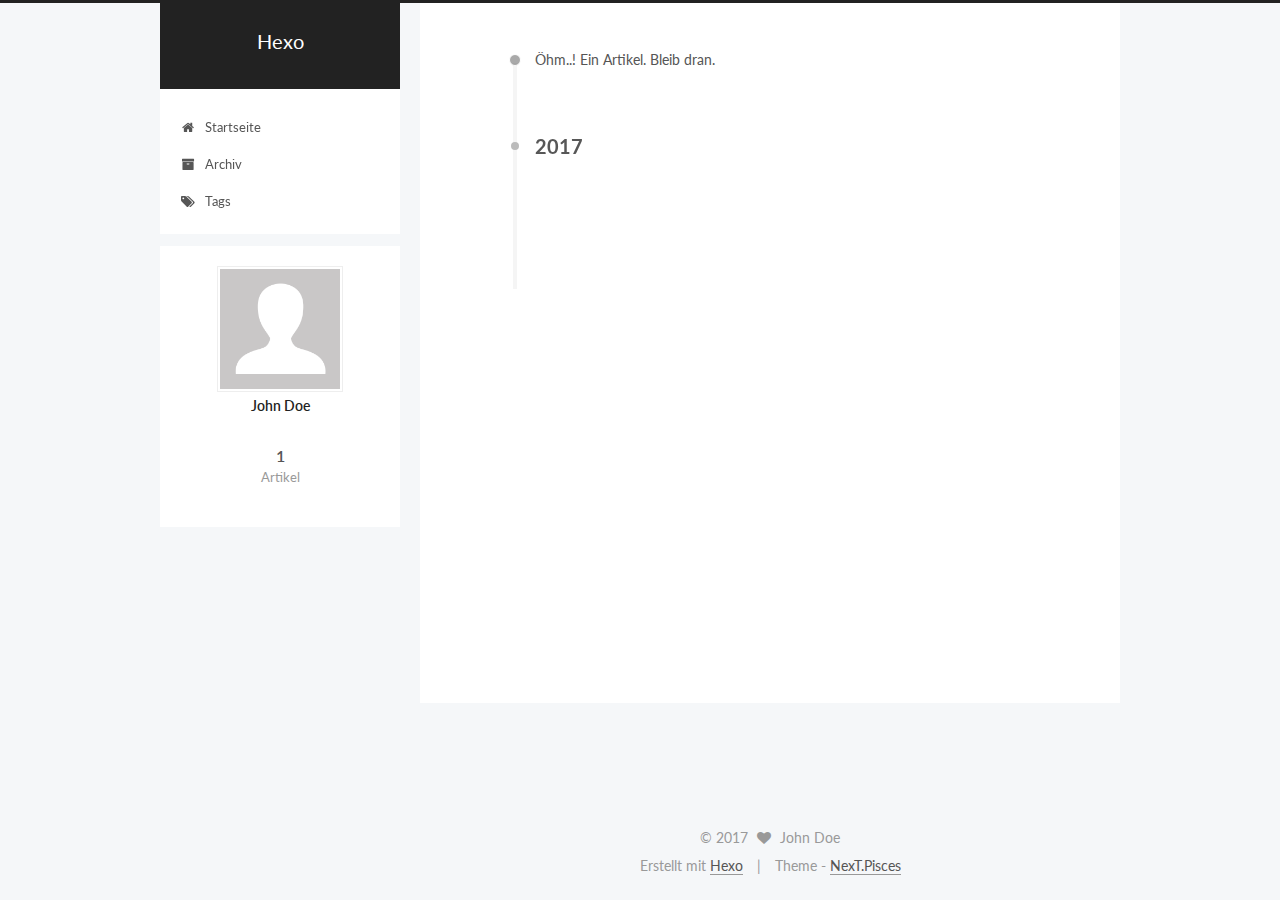
==== commit 233579a9: "Site updated: 2017-05-31 22:03:09" ====
--- a/archives/index.html
+++ b/archives/index.html
@@ -5,7 +5,7 @@
   
 
 
-<html class="theme-next muse use-motion" lang="">
+<html class="theme-next pisces use-motion" lang="">
 <head>
   <meta charset="UTF-8"/>
 <meta http-equiv="X-UA-Compatible" content="IE=edge" />
@@ -103,7 +103,7 @@
   var NexT = window.NexT || {};
   var CONFIG = {
     root: '/',
-    scheme: 'Muse',
+    scheme: 'Pisces',
     sidebar: {"position":"left","display":"post","offset":12,"offset_float":0,"b2t":false,"scrollpercent":false},
     fancybox: true,
     motion: true,
@@ -402,7 +402,7 @@
 <div class="theme-info">
   Theme -
   <a class="theme-link" href="https://github.com/iissnan/hexo-theme-next">
-    NexT.Muse
+    NexT.Pisces
   </a>
 </div>
 
@@ -482,6 +482,13 @@
   
   
 
+
+  <script type="text/javascript" src="/js/src/affix.js?v=5.1.1"></script>
+
+  <script type="text/javascript" src="/js/src/schemes/pisces.js?v=5.1.1"></script>
+
+
+
   
   
     <script type="text/javascript" id="motion.page.archive">
--- a/css/main.css
+++ b/css/main.css
@@ -189,7 +189,7 @@
   font-size: 14px;
   line-height: 2;
   color: #555;
-  background: #fff;
+  background: #f5f7f9;
 }
 @media (max-width: 767px) {
   body {
@@ -639,8 +639,8 @@
 @media (min-width: 992px) {
   .full-image.full-image.full-image {
     max-width: none;
-    width: 110%;
-    margin: 25px -5%;
+    width: 118%;
+    margin: 0 -9%;
   }
 }
 .blockquote-center,
@@ -817,7 +817,7 @@
   font-size: 14px;
   color: #fff;
   background: #222;
-  border: 2px solid #222;
+  border: 2px solid #555;
   text-decoration: none;
   border-radius: 0;
   transition-property: background-color;
@@ -828,8 +828,8 @@
 .btn:hover,
 .post-button .btn:hover {
   border-color: #222;
-  color: #222;
-  background: #fff;
+  color: #fff;
+  background: #222;
 }
 .btn-bar {
   display: block;
@@ -934,7 +934,7 @@
   width: 24px;
   background: #222;
   font-size: 12px;
-  opacity: 1;
+  opacity: 0.6;
   color: #fff;
   cursor: pointer;
   text-align: center;
@@ -955,7 +955,7 @@
   }
 }
 .back-to-top.back-to-top-on {
-  bottom: 19px;
+  bottom: 30px;
 }
 .header {
   background: transparent;
@@ -1004,7 +1004,7 @@
 .site-subtitle {
   margin-top: 10px;
   font-size: 13px;
-  color: #999;
+  color: #ddd;
 }
 .use-motion .brand {
   opacity: 0;
@@ -1077,7 +1077,8 @@
   transition-timing-function: ease-in-out;
   transition-delay: 0s;
 }
-.menu .menu-item a:hover {
+.menu .menu-item a:hover,
+.menu-item-active a {
   border-bottom-color: #222;
 }
 .menu .menu-item .fa {
@@ -1433,10 +1434,10 @@
   margin-top: 50px;
 }
 .post-button .btn {
-  color: #fff;
+  color: #555;
   font-size: 14px;
-  background: #222;
-  border-radius: 0;
+  background: #fff;
+  border-radius: 2px;
   line-height: 2;
   margin: 0 4px 8px 4px;
 }
@@ -1611,20 +1612,20 @@
   display: block;
   margin: 0 auto;
   padding: 2px;
-  max-width: 96px;
+  max-width: 120px;
   height: auto;
-  border: 2px solid #333;
+  border: 1px solid #eee;
 }
 .site-author-name {
-  margin: 5px 0 0;
+  margin: 0;
   text-align: center;
-  color: #f5f5f5;
-  font-weight: normal;
+  color: #222;
+  font-weight: 600;
 }
 .site-description {
-  margin-top: 5px;
+  margin-top: 0;
   text-align: center;
-  font-size: 14px;
+  font-size: 13px;
   color: #999;
 }
 .site-state {
@@ -1636,7 +1637,7 @@
 .site-state-item {
   display: inline-block;
   padding: 0 15px;
-  border-left: 1px solid #333;
+  border-left: 1px solid #eee;
 }
 .site-state-item:first-child {
   border-left: none;
@@ -1649,11 +1650,11 @@
   text-align: center;
   color: inherit;
   font-weight: 600;
-  font-size: 18px;
+  font-size: 16px;
 }
 .site-state-item-name {
   font-size: 13px;
-  color: inherit;
+  color: #999;
 }
 .feed-link {
   margin-top: 20px;
@@ -1695,7 +1696,7 @@
   width: 4px;
   height: 4px;
   border-radius: 50%;
-  background: #ffff63;
+  background: #12ff17;
 }
 .links-of-blogroll {
   font-size: 13px;
@@ -1725,7 +1726,7 @@
   color: #555;
 }
 .sidebar-nav li:hover {
-  color: #f5f5f5;
+  color: #fc6423;
 }
 .page-post-detail .sidebar-nav-toc {
   padding: 0 5px;
@@ -1734,11 +1735,11 @@
   margin-left: 10px;
 }
 .sidebar-nav .sidebar-nav-active {
-  color: #87daff;
-  border-bottom-color: #87daff;
+  color: #fc6423;
+  border-bottom-color: #fc6423;
 }
 .sidebar-nav .sidebar-nav-active:hover {
-  color: #87daff;
+  color: #fc6423;
 }
 .sidebar-panel {
   display: none;
@@ -1771,12 +1772,12 @@
   transition-timing-function: ease-in-out;
   transition-delay: 0s;
   transition-property: all;
-  color: #999;
-  border-bottom-color: #555;
+  color: #666;
+  border-bottom-color: #ccc;
 }
 .post-toc ol a:hover {
-  color: #ccc;
-  border-bottom-color: #ccc;
+  color: #000;
+  border-bottom-color: #000;
 }
 .post-toc .nav-item {
   overflow: hidden;
@@ -1797,14 +1798,14 @@
   display: block;
 }
 .post-toc .nav .active > a {
-  color: #87daff;
-  border-bottom-color: #87daff;
+  color: #fc6423;
+  border-bottom-color: #fc6423;
 }
 .post-toc .nav .active-current > a {
-  color: #87daff;
+  color: #fc6423;
 }
 .post-toc .nav .active-current > a:hover {
-  color: #87daff;
+  color: #fc6423;
 }
 .footer {
   font-size: 14px;
@@ -2227,6 +2228,16 @@
   transform: translate(-50%, -50%);
   color: #ccc;
 }
+@media (min-width: 768px) and (max-width: 991px) {
+  .busuanzi-count {
+    width: auto;
+  }
+}
+@media (max-width: 767px) {
+  .busuanzi-count {
+    width: auto;
+  }
+}
 .site-uv,
 .site-pv,
 .page-pv {
@@ -2465,83 +2476,397 @@
   }
 }
 .page-post-detail .sidebar-toggle-line {
-  background: #87daff;
+  background: #fc6423;
 }
 .page-post-detail .comments {
   overflow: hidden;
 }
-@media (max-width: 767px) {
-  .header-inner,
-  .container .main-inner,
+.header {
+  position: relative;
+  margin: 0 auto;
+  width: 960px;
+}
+@media (min-width: 768px) and (max-width: 991px) {
+  .header {
+    width: auto;
+  }
+}
+@media (max-width: 767px) {
+  .header {
+    width: auto;
+  }
+}
+.header-inner {
+  position: absolute;
+  top: 0;
+  overflow: hidden;
+  padding: 0;
+  width: 240px;
+  background: #fff;
+  box-shadow: initial;
+  border-radius: initial;
+}
+@media (min-width: 1600px) {
+  .container .header-inner {
+    width: 240px;
+  }
+}
+@media (min-width: 768px) and (max-width: 991px) {
+  .header-inner {
+    position: relative;
+    width: auto;
+    border-radius: initial;
+  }
+}
+@media (max-width: 767px) {
+  .header-inner {
+    position: relative;
+    width: auto;
+    border-radius: initial;
+  }
+}
+.main:before,
+.main:after {
+  content: " ";
+  display: table;
+}
+.main:after {
+  clear: both;
+}
+@media (min-width: 768px) and (max-width: 991px) {
+  .main {
+    padding-bottom: 100px;
+  }
+}
+@media (max-width: 767px) {
+  .main {
+    padding-bottom: 100px;
+  }
+}
+.container .main-inner {
+  width: 960px;
+}
+@media (min-width: 768px) and (max-width: 991px) {
+  .container .main-inner {
+    width: auto;
+  }
+}
+@media (max-width: 767px) {
+  .container .main-inner {
+    width: auto;
+  }
+}
+.content-wrap {
+  float: right;
+  box-sizing: border-box;
+  padding: 40px;
+  width: 700px;
+  background: #fff;
+  min-height: 700px;
+  box-shadow: initial;
+  border-radius: initial;
+}
+@media (min-width: 768px) and (max-width: 991px) {
+  .content-wrap {
+    width: 100%;
+    padding: 20px;
+    border-radius: initial;
+  }
+}
+@media (max-width: 767px) {
+  .content-wrap {
+    width: 100%;
+    padding: 20px;
+    min-height: auto;
+    border-radius: initial;
+  }
+}
+.sidebar {
+  position: static;
+  float: left;
+  margin-top: 300px;
+  width: 240px;
+  background: #f5f7f9;
+  box-shadow: none;
+}
+@media (min-width: 768px) and (max-width: 991px) {
+  .sidebar {
+    display: none;
+  }
+}
+@media (max-width: 767px) {
+  .sidebar {
+    display: none;
+  }
+}
+.sidebar-toggle {
+  display: none;
+}
+.footer-inner {
+  width: 960px;
+  padding-left: 260px;
+}
+@media (min-width: 768px) and (max-width: 991px) {
   .footer-inner {
     width: auto;
-  }
-}
-embed {
-  display: block;
-  margin: 0px auto 25px auto;
-}
-.custom-logo .site-meta-headline {
-  text-align: center;
-}
-.custom-logo .brand {
+    padding-left: 0 !important;
+    padding-right: 0 !important;
+  }
+}
+@media (max-width: 767px) {
+  .footer-inner {
+    width: auto;
+    padding-left: 0 !important;
+    padding-right: 0 !important;
+  }
+}
+.sidebar-position-right .header-inner {
+  right: 0;
+}
+.sidebar-position-right .content-wrap {
+  float: left;
+}
+.sidebar-position-right .sidebar {
+  float: right;
+}
+.sidebar-position-right .footer-inner {
+  padding-left: 0;
+  padding-right: 260px;
+}
+.site-brand-wrapper {
+  position: relative;
+}
+.site-meta {
+  padding: 20px 0;
+  color: #fff;
+  background: #222;
+}
+@media (min-width: 768px) and (max-width: 991px) {
+  .site-meta {
+    box-shadow: 0 0 16px rgba(0,0,0,0.5);
+  }
+}
+@media (max-width: 767px) {
+  .site-meta {
+    box-shadow: 0 0 16px rgba(0,0,0,0.5);
+  }
+}
+.brand {
+  padding: 0;
   background: none;
 }
-.custom-logo .site-title {
-  margin: 10px auto 0;
-  font-size: 24px;
-  color: #222;
-}
-.custom-logo .site-title a {
-  border: none;
-}
-.custom-logo-image {
-  margin: 0 auto;
-  padding: 5px;
-  max-width: 150px;
-  background: #fff;
-}
-@media (max-width: 767px) {
-  .site-nav {
-    position: absolute;
-    left: 0;
-    top: 52px;
-    margin: 0;
-    width: 100%;
-    padding: 0;
-    background: #fff;
-    border-bottom: 1px solid #ddd;
-    z-index: 1;
-  }
-}
-@media (max-width: 767px) {
-  .menu {
-    text-align: left;
-  }
-}
-@media (max-width: 767px) {
-  .menu .menu-item {
-    display: block;
-    margin: 0 10px;
-    vertical-align: top;
-  }
-}
-@media (max-width: 767px) {
-  .menu .menu-item br {
-    display: none;
-  }
-}
-@media (max-width: 767px) {
-  .menu .menu-item a {
-    padding: 5px 10px;
-  }
-}
-.menu .menu-item .fa {
-  margin-right: 0;
+.brand:hover {
+  color: #fff;
+}
+.site-subtitle {
+  margin: 10px 10px 0;
+  font-weight: initial;
 }
 .site-search form {
   display: none;
 }
+.site-nav {
+  border-top: none;
+}
+@media (min-width: 768px) and (max-width: 991px) {
+  .site-nav {
+    display: none !important;
+  }
+}
+@media (min-width: 768px) and (max-width: 991px) {
+  .site-nav-on {
+    display: block !important;
+  }
+}
+.menu .menu-item {
+  display: block;
+  margin: 0;
+}
+.menu .menu-item a {
+  position: relative;
+  box-sizing: border-box;
+  padding: 5px 20px;
+  text-align: left;
+  line-height: inherit;
+  transition-property: background-color;
+  transition-duration: 0.2s;
+  transition-timing-function: ease-in-out;
+  transition-delay: 0s;
+}
+.menu .menu-item a:hover,
+.menu-item-active a {
+  background: #f9f9f9;
+  border-bottom-color: #fff;
+}
+.menu .menu-item br {
+  display: none;
+}
+.menu-item-active a:after {
+  content: " ";
+  position: absolute;
+  top: 50%;
+  margin-top: -3px;
+  right: 15px;
+  width: 6px;
+  height: 6px;
+  border-radius: 50%;
+  background-color: #bbb;
+}
+.btn-bar {
+  background-color: #fff;
+}
+.site-nav-toggle {
+  left: 20px;
+  top: 50%;
+  -webkit-transform: translateY(-50%);
+  -webkit-transform: translateY(-50%);
+  -moz-transform: translateY(-50%);
+  -ms-transform: translateY(-50%);
+  -o-transform: translateY(-50%);
+  transform: translateY(-50%);
+}
+@media (min-width: 768px) and (max-width: 991px) {
+  .site-nav-toggle {
+    display: block;
+  }
+}
+.use-motion .sidebar .motion-element {
+  opacity: 1;
+}
+.sidebar {
+  display: none;
+  right: auto;
+  bottom: auto;
+  -webkit-transform: none;
+}
+.sidebar-inner {
+  box-sizing: border-box;
+  width: 240px;
+  color: #555;
+  background: #fff;
+  box-shadow: initial;
+  border-radius: initial;
+}
+.sidebar-inner.affix {
+  position: fixed;
+  top: 0px;
+}
+.site-overview {
+  margin: 0 2px;
+  text-align: left;
+}
+.site-author:before,
+.site-author:after {
+  content: " ";
+  display: table;
+}
+.site-author:after {
+  clear: both;
+}
+.sidebar a {
+  color: #555;
+}
+.sidebar a:hover {
+  color: #222;
+}
+.links-of-author-item a:before {
+  display: none;
+}
+.links-of-author-item a {
+  border-bottom: none;
+  text-decoration: underline;
+}
+.feed-link {
+  border-top: 1px dotted #ccc;
+  border-bottom: 1px dotted #ccc;
+  text-align: center;
+}
+.feed-link a {
+  display: block;
+  color: #fc6423;
+  border: none;
+}
+.feed-link a:hover {
+  background: none;
+  color: #e34603;
+}
+.feed-link a:hover i {
+  color: #e34603;
+}
+.links-of-author:before,
+.links-of-author:after {
+  content: " ";
+  display: table;
+}
+.links-of-author:after {
+  clear: both;
+}
+.links-of-author-item {
+  float: left;
+  margin: 5px 0 0;
+  width: 50%;
+}
+.links-of-author-item a {
+  box-sizing: border-box;
+  display: inline-block;
+  margin-right: 0;
+  margin-bottom: 0;
+  padding: 0 5px;
+  overflow: hidden;
+  white-space: nowrap;
+  text-overflow: ellipsis;
+}
+.links-of-author-item a {
+  display: block;
+  text-decoration: none;
+}
+.links-of-author-item a:hover {
+  border-radius: 4px;
+  background: #eee;
+}
+.links-of-author-item .fa {
+  margin-right: 2px;
+  font-size: 16px;
+}
+.links-of-author-item .fa-globe {
+  font-size: 15px;
+}
+.links-of-blogroll {
+  margin-top: 20px;
+  padding: 3px 0 0;
+  border-top: 1px dotted #ccc;
+}
+.links-of-blogroll-title {
+  margin-top: 0;
+}
+.links-of-blogroll-item {
+  padding: 0;
+}
+.links-of-blogroll-inline:before,
+.links-of-blogroll-inline:after {
+  content: " ";
+  display: table;
+}
+.links-of-blogroll-inline:after {
+  clear: both;
+}
 .links-of-blogroll-inline .links-of-blogroll-item {
-  display: inline-block;
-}
+  float: left;
+  margin: 5px 0 0;
+  width: 50%;
+}
+.links-of-blogroll-inline .links-of-blogroll-item a {
+  box-sizing: border-box;
+  display: inline-block;
+  margin-right: 0;
+  margin-bottom: 0;
+  padding: 0 5px;
+  overflow: hidden;
+  white-space: nowrap;
+  text-overflow: ellipsis;
+}
+@media (max-width: 767px) {
+  .post-body {
+    text-align: justify;
+  }
+}
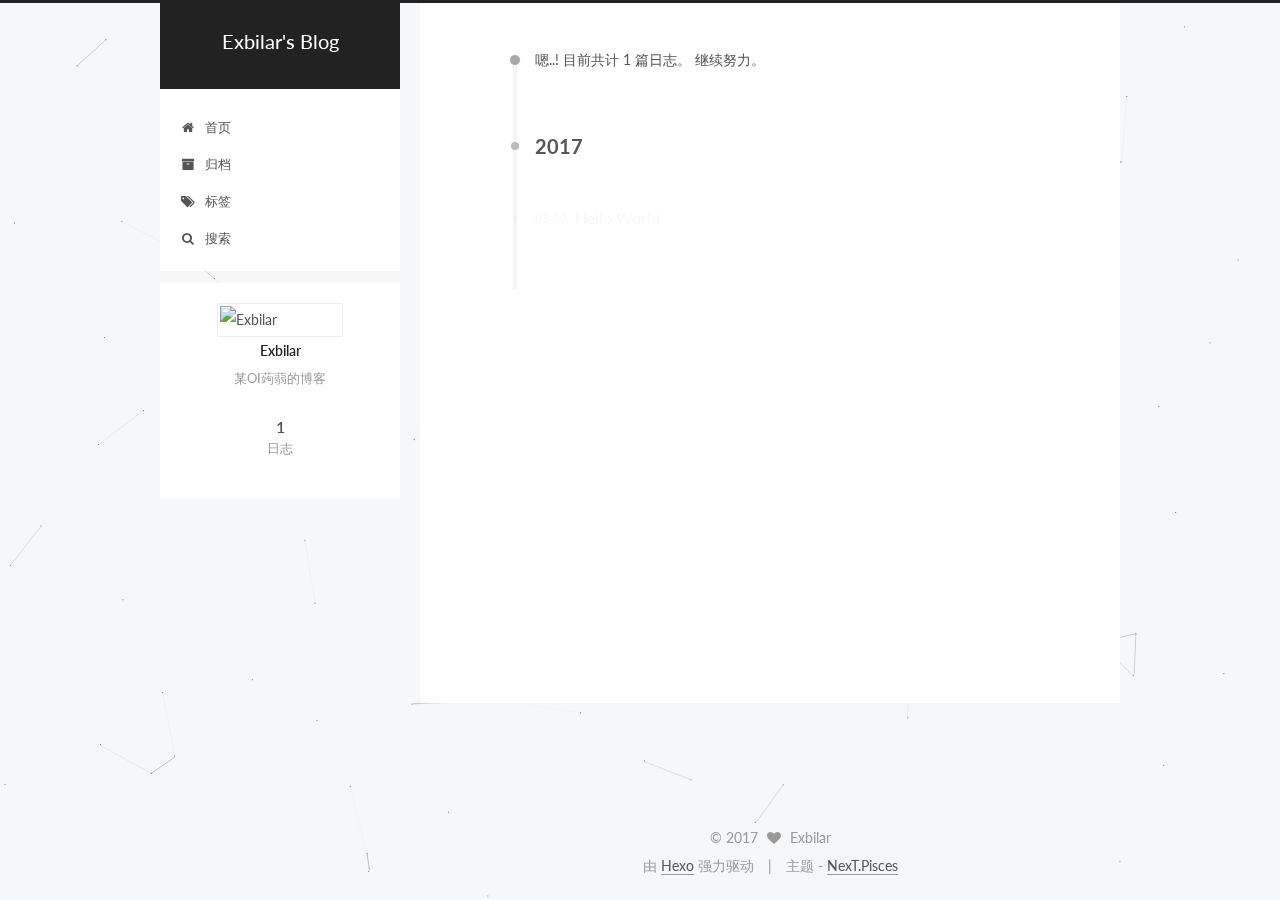
==== commit 57f58156: "Site updated: 2017-05-31 22:43:26" ====
--- a/archives/index.html
+++ b/archives/index.html
@@ -5,7 +5,7 @@
   
 
 
-<html class="theme-next pisces use-motion" lang="">
+<html class="theme-next pisces use-motion" lang="zh-Hans">
 <head>
   <meta charset="UTF-8"/>
 <meta http-equiv="X-UA-Compatible" content="IE=edge" />
@@ -90,12 +90,15 @@
 
 
 
+<meta name="description" content="某OI蒟蒻的博客">
 <meta property="og:type" content="website">
-<meta property="og:title" content="Hexo">
+<meta property="og:title" content="Exbilar&#39;s Blog">
 <meta property="og:url" content="http://yoursite.com/archives/index.html">
-<meta property="og:site_name" content="Hexo">
+<meta property="og:site_name" content="Exbilar&#39;s Blog">
+<meta property="og:description" content="某OI蒟蒻的博客">
 <meta name="twitter:card" content="summary">
-<meta name="twitter:title" content="Hexo">
+<meta name="twitter:title" content="Exbilar&#39;s Blog">
+<meta name="twitter:description" content="某OI蒟蒻的博客">
 
 
 
@@ -109,7 +112,7 @@
     motion: true,
     duoshuo: {
       userId: '0',
-      author: 'Author'
+      author: '博主'
     },
     algolia: {
       applicationID: '',
@@ -129,16 +132,26 @@
 
 
 
-  <title>Archiv | Hexo</title>
+  <title>归档 | Exbilar's Blog</title>
 </head>
 
-<body itemscope itemtype="http://schema.org/WebPage" lang="">
-
-  
-
-
-
-
+<body itemscope itemtype="http://schema.org/WebPage" lang="zh-Hans">
+
+  
+
+
+
+
+
+  <script type="text/javascript">
+    var _hmt = _hmt || [];
+    (function() {
+      var hm = document.createElement("script");
+      hm.src = "https://hm.baidu.com/hm.js?907e333a0cecfbfd988c61bc4fbae6b9";
+      var s = document.getElementsByTagName("script")[0];
+      s.parentNode.insertBefore(hm, s);
+    })();
+  </script>
 
 
 
@@ -166,7 +179,7 @@
     <div class="custom-logo-site-title">
       <a href="/"  class="brand" rel="start">
         <span class="logo-line-before"><i></i></span>
-        <span class="site-title">Hexo</span>
+        <span class="site-title">Exbilar's Blog</span>
         <span class="logo-line-after"><i></i></span>
       </a>
     </div>
@@ -196,7 +209,7 @@
             
               <i class="menu-item-icon fa fa-fw fa-home"></i> <br />
             
-            Startseite
+            首页
           </a>
         </li>
       
@@ -206,7 +219,7 @@
             
               <i class="menu-item-icon fa fa-fw fa-archive"></i> <br />
             
-            Archiv
+            归档
           </a>
         </li>
       
@@ -216,15 +229,49 @@
             
               <i class="menu-item-icon fa fa-fw fa-tags"></i> <br />
             
-            Tags
+            标签
           </a>
         </li>
       
 
       
+        <li class="menu-item menu-item-search">
+          
+            <a href="javascript:;" class="popup-trigger">
+          
+            
+              <i class="menu-item-icon fa fa-search fa-fw"></i> <br />
+            
+            搜索
+          </a>
+        </li>
+      
     </ul>
   
 
+  
+    <div class="site-search">
+      
+  <div class="popup search-popup local-search-popup">
+  <div class="local-search-header clearfix">
+    <span class="search-icon">
+      <i class="fa fa-search"></i>
+    </span>
+    <span class="popup-btn-close">
+      <i class="fa fa-times-circle"></i>
+    </span>
+    <div class="local-search-input-wrapper">
+      <input autocomplete="off"
+             placeholder="搜索..." spellcheck="false"
+             type="text" id="local-search-input">
+    </div>
+  </div>
+  <div id="local-search-result"></div>
+</div>
+
+
+
+    </div>
   
 </nav>
 
@@ -248,7 +295,7 @@
       
         
       
-      Öhm..! Ein Artikel. Bleib dran.
+      嗯..! 目前共计 1 篇日志。 继续努力。
     </span>
 
     
@@ -329,11 +376,11 @@
       <section class="site-overview sidebar-panel sidebar-panel-active">
         <div class="site-author motion-element" itemprop="author" itemscope itemtype="http://schema.org/Person">
           <img class="site-author-image" itemprop="image"
-               src="/images/avatar.gif"
-               alt="John Doe" />
-          <p class="site-author-name" itemprop="name">John Doe</p>
+               src="http://pic.baike.soso.com/p/20120617/bki-20120617115620-1648625124.jpg"
+               alt="Exbilar" />
+          <p class="site-author-name" itemprop="name">Exbilar</p>
            
-              <p class="site-description motion-element" itemprop="description"></p>
+              <p class="site-description motion-element" itemprop="description">某OI蒟蒻的博客</p>
           
         </div>
         <nav class="site-state motion-element">
@@ -342,7 +389,7 @@
             <div class="site-state-item site-state-posts">
               <a href="/archives">
                 <span class="site-state-item-count">1</span>
-                <span class="site-state-item-name">Artikel</span>
+                <span class="site-state-item-name">日志</span>
               </a>
             </div>
           
@@ -391,16 +438,16 @@
   <span class="with-love">
     <i class="fa fa-heart"></i>
   </span>
-  <span class="author" itemprop="copyrightHolder">John Doe</span>
+  <span class="author" itemprop="copyrightHolder">Exbilar</span>
 </div>
 
 
 <div class="powered-by">
-  Erstellt mit  <a class="theme-link" href="https://hexo.io">Hexo</a>
+  由 <a class="theme-link" href="https://hexo.io">Hexo</a> 强力驱动
 </div>
 
 <div class="theme-info">
-  Theme -
+  主题 -
   <a class="theme-link" href="https://github.com/iissnan/hexo-theme-next">
     NexT.Pisces
   </a>
@@ -441,6 +488,8 @@
   
 
 
+  
+
 
 
 
@@ -468,6 +517,9 @@
 
   
   <script type="text/javascript" src="/lib/fancybox/source/jquery.fancybox.pack.js?v=2.1.5"></script>
+
+  
+  <script type="text/javascript" src="/lib/canvas-nest/canvas-nest.min.js"></script>
 
 
   
@@ -509,6 +561,14 @@
 
   
 
+    
+      <script id="dsq-count-scr" src="https://.disqus.com/count.js" async></script>
+    
+
+    
+
+  
+
 
 
 
@@ -539,15 +599,354 @@
 
   
 
-
-
-
-
-  
-
-  
-
-  
+  <script type="text/javascript">
+    // Popup Window;
+    var isfetched = false;
+    var isXml = true;
+    // Search DB path;
+    var search_path = "";
+    if (search_path.length === 0) {
+      search_path = "search.xml";
+    } else if (search_path.endsWith("json")) {
+      isXml = false;
+    }
+    var path = "/" + search_path;
+    // monitor main search box;
+
+    var onPopupClose = function (e) {
+      $('.popup').hide();
+      $('#local-search-input').val('');
+      $('.search-result-list').remove();
+      $('#no-result').remove();
+      $(".local-search-pop-overlay").remove();
+      $('body').css('overflow', '');
+    }
+
+    function proceedsearch() {
+      $("body")
+        .append('<div class="search-popup-overlay local-search-pop-overlay"></div>')
+        .css('overflow', 'hidden');
+      $('.search-popup-overlay').click(onPopupClose);
+      $('.popup').toggle();
+      var $localSearchInput = $('#local-search-input');
+      $localSearchInput.attr("autocapitalize", "none");
+      $localSearchInput.attr("autocorrect", "off");
+      $localSearchInput.focus();
+    }
+
+    // search function;
+    var searchFunc = function(path, search_id, content_id) {
+      'use strict';
+
+      // start loading animation
+      $("body")
+        .append('<div class="search-popup-overlay local-search-pop-overlay">' +
+          '<div id="search-loading-icon">' +
+          '<i class="fa fa-spinner fa-pulse fa-5x fa-fw"></i>' +
+          '</div>' +
+          '</div>')
+        .css('overflow', 'hidden');
+      $("#search-loading-icon").css('margin', '20% auto 0 auto').css('text-align', 'center');
+
+      $.ajax({
+        url: path,
+        dataType: isXml ? "xml" : "json",
+        async: true,
+        success: function(res) {
+          // get the contents from search data
+          isfetched = true;
+          $('.popup').detach().appendTo('.header-inner');
+          var datas = isXml ? $("entry", res).map(function() {
+            return {
+              title: $("title", this).text(),
+              content: $("content",this).text(),
+              url: $("url" , this).text()
+            };
+          }).get() : res;
+          var input = document.getElementById(search_id);
+          var resultContent = document.getElementById(content_id);
+          var inputEventFunction = function() {
+            var searchText = input.value.trim().toLowerCase();
+            var keywords = searchText.split(/[\s\-]+/);
+            if (keywords.length > 1) {
+              keywords.push(searchText);
+            }
+            var resultItems = [];
+            if (searchText.length > 0) {
+              // perform local searching
+              datas.forEach(function(data) {
+                var isMatch = false;
+                var hitCount = 0;
+                var searchTextCount = 0;
+                var title = data.title.trim();
+                var titleInLowerCase = title.toLowerCase();
+                var content = data.content.trim().replace(/<[^>]+>/g,"");
+                var contentInLowerCase = content.toLowerCase();
+                var articleUrl = decodeURIComponent(data.url);
+                var indexOfTitle = [];
+                var indexOfContent = [];
+                // only match articles with not empty titles
+                if(title != '') {
+                  keywords.forEach(function(keyword) {
+                    function getIndexByWord(word, text, caseSensitive) {
+                      var wordLen = word.length;
+                      if (wordLen === 0) {
+                        return [];
+                      }
+                      var startPosition = 0, position = [], index = [];
+                      if (!caseSensitive) {
+                        text = text.toLowerCase();
+                        word = word.toLowerCase();
+                      }
+                      while ((position = text.indexOf(word, startPosition)) > -1) {
+                        index.push({position: position, word: word});
+                        startPosition = position + wordLen;
+                      }
+                      return index;
+                    }
+
+                    indexOfTitle = indexOfTitle.concat(getIndexByWord(keyword, titleInLowerCase, false));
+                    indexOfContent = indexOfContent.concat(getIndexByWord(keyword, contentInLowerCase, false));
+                  });
+                  if (indexOfTitle.length > 0 || indexOfContent.length > 0) {
+                    isMatch = true;
+                    hitCount = indexOfTitle.length + indexOfContent.length;
+                  }
+                }
+
+                // show search results
+
+                if (isMatch) {
+                  // sort index by position of keyword
+
+                  [indexOfTitle, indexOfContent].forEach(function (index) {
+                    index.sort(function (itemLeft, itemRight) {
+                      if (itemRight.position !== itemLeft.position) {
+                        return itemRight.position - itemLeft.position;
+                      } else {
+                        return itemLeft.word.length - itemRight.word.length;
+                      }
+                    });
+                  });
+
+                  // merge hits into slices
+
+                  function mergeIntoSlice(text, start, end, index) {
+                    var item = index[index.length - 1];
+                    var position = item.position;
+                    var word = item.word;
+                    var hits = [];
+                    var searchTextCountInSlice = 0;
+                    while (position + word.length <= end && index.length != 0) {
+                      if (word === searchText) {
+                        searchTextCountInSlice++;
+                      }
+                      hits.push({position: position, length: word.length});
+                      var wordEnd = position + word.length;
+
+                      // move to next position of hit
+
+                      index.pop();
+                      while (index.length != 0) {
+                        item = index[index.length - 1];
+                        position = item.position;
+                        word = item.word;
+                        if (wordEnd > position) {
+                          index.pop();
+                        } else {
+                          break;
+                        }
+                      }
+                    }
+                    searchTextCount += searchTextCountInSlice;
+                    return {
+                      hits: hits,
+                      start: start,
+                      end: end,
+                      searchTextCount: searchTextCountInSlice
+                    };
+                  }
+
+                  var slicesOfTitle = [];
+                  if (indexOfTitle.length != 0) {
+                    slicesOfTitle.push(mergeIntoSlice(title, 0, title.length, indexOfTitle));
+                  }
+
+                  var slicesOfContent = [];
+                  while (indexOfContent.length != 0) {
+                    var item = indexOfContent[indexOfContent.length - 1];
+                    var position = item.position;
+                    var word = item.word;
+                    // cut out 100 characters
+                    var start = position - 20;
+                    var end = position + 80;
+                    if(start < 0){
+                      start = 0;
+                    }
+                    if (end < position + word.length) {
+                      end = position + word.length;
+                    }
+                    if(end > content.length){
+                      end = content.length;
+                    }
+                    slicesOfContent.push(mergeIntoSlice(content, start, end, indexOfContent));
+                  }
+
+                  // sort slices in content by search text's count and hits' count
+
+                  slicesOfContent.sort(function (sliceLeft, sliceRight) {
+                    if (sliceLeft.searchTextCount !== sliceRight.searchTextCount) {
+                      return sliceRight.searchTextCount - sliceLeft.searchTextCount;
+                    } else if (sliceLeft.hits.length !== sliceRight.hits.length) {
+                      return sliceRight.hits.length - sliceLeft.hits.length;
+                    } else {
+                      return sliceLeft.start - sliceRight.start;
+                    }
+                  });
+
+                  // select top N slices in content
+
+                  var upperBound = parseInt('1');
+                  if (upperBound >= 0) {
+                    slicesOfContent = slicesOfContent.slice(0, upperBound);
+                  }
+
+                  // highlight title and content
+
+                  function highlightKeyword(text, slice) {
+                    var result = '';
+                    var prevEnd = slice.start;
+                    slice.hits.forEach(function (hit) {
+                      result += text.substring(prevEnd, hit.position);
+                      var end = hit.position + hit.length;
+                      result += '<b class="search-keyword">' + text.substring(hit.position, end) + '</b>';
+                      prevEnd = end;
+                    });
+                    result += text.substring(prevEnd, slice.end);
+                    return result;
+                  }
+
+                  var resultItem = '';
+
+                  if (slicesOfTitle.length != 0) {
+                    resultItem += "<li><a href='" + articleUrl + "' class='search-result-title'>" + highlightKeyword(title, slicesOfTitle[0]) + "</a>";
+                  } else {
+                    resultItem += "<li><a href='" + articleUrl + "' class='search-result-title'>" + title + "</a>";
+                  }
+
+                  slicesOfContent.forEach(function (slice) {
+                    resultItem += "<a href='" + articleUrl + "'>" +
+                      "<p class=\"search-result\">" + highlightKeyword(content, slice) +
+                      "...</p>" + "</a>";
+                  });
+
+                  resultItem += "</li>";
+                  resultItems.push({
+                    item: resultItem,
+                    searchTextCount: searchTextCount,
+                    hitCount: hitCount,
+                    id: resultItems.length
+                  });
+                }
+              })
+            };
+            if (keywords.length === 1 && keywords[0] === "") {
+              resultContent.innerHTML = '<div id="no-result"><i class="fa fa-search fa-5x" /></div>'
+            } else if (resultItems.length === 0) {
+              resultContent.innerHTML = '<div id="no-result"><i class="fa fa-frown-o fa-5x" /></div>'
+            } else {
+              resultItems.sort(function (resultLeft, resultRight) {
+                if (resultLeft.searchTextCount !== resultRight.searchTextCount) {
+                  return resultRight.searchTextCount - resultLeft.searchTextCount;
+                } else if (resultLeft.hitCount !== resultRight.hitCount) {
+                  return resultRight.hitCount - resultLeft.hitCount;
+                } else {
+                  return resultRight.id - resultLeft.id;
+                }
+              });
+              var searchResultList = '<ul class=\"search-result-list\">';
+              resultItems.forEach(function (result) {
+                searchResultList += result.item;
+              })
+              searchResultList += "</ul>";
+              resultContent.innerHTML = searchResultList;
+            }
+          }
+
+          if ('auto' === 'auto') {
+            input.addEventListener('input', inputEventFunction);
+          } else {
+            $('.search-icon').click(inputEventFunction);
+            input.addEventListener('keypress', function (event) {
+              if (event.keyCode === 13) {
+                inputEventFunction();
+              }
+            });
+          }
+
+          // remove loading animation
+          $(".local-search-pop-overlay").remove();
+          $('body').css('overflow', '');
+
+          proceedsearch();
+        }
+      });
+    }
+
+    // handle and trigger popup window;
+    $('.popup-trigger').click(function(e) {
+      e.stopPropagation();
+      if (isfetched === false) {
+        searchFunc(path, 'local-search-input', 'local-search-result');
+      } else {
+        proceedsearch();
+      };
+    });
+
+    $('.popup-btn-close').click(onPopupClose);
+    $('.popup').click(function(e){
+      e.stopPropagation();
+    });
+    $(document).on('keyup', function (event) {
+      var shouldDismissSearchPopup = event.which === 27 &&
+        $('.search-popup').is(':visible');
+      if (shouldDismissSearchPopup) {
+        onPopupClose();
+      }
+    });
+  </script>
+
+
+
+
+
+  
+
+  
+
+  
+  
+    <script type="text/x-mathjax-config">
+      MathJax.Hub.Config({
+        tex2jax: {
+          inlineMath: [ ['$','$'], ["\\(","\\)"]  ],
+          processEscapes: true,
+          skipTags: ['script', 'noscript', 'style', 'textarea', 'pre', 'code']
+        }
+      });
+    </script>
+
+    <script type="text/x-mathjax-config">
+      MathJax.Hub.Queue(function() {
+        var all = MathJax.Hub.getAllJax(), i;
+        for (i=0; i < all.length; i += 1) {
+          all[i].SourceElement().parentNode.className += ' has-jax';
+        }
+      });
+    </script>
+    <script type="text/javascript" src="//cdn.mathjax.org/mathjax/latest/MathJax.js?config=TeX-AMS-MML_HTMLorMML"></script>
+  
+
 
   
 
--- a/css/main.css
+++ b/css/main.css
@@ -476,8 +476,8 @@
   margin: 20px 0;
   padding: 0;
   font-size: 13px;
-  color: #4d4d4c;
-  background: #f7f7f7;
+  color: #ccc;
+  background: #2d2d2d;
   line-height: 1.6;
 }
 pre,
@@ -494,7 +494,7 @@
 }
 pre code {
   padding: 0;
-  color: #4d4d4c;
+  color: #ccc;
   background: none;
   text-shadow: none;
 }
@@ -517,7 +517,7 @@
 }
 .highlight figcaption {
   font-size: 1em;
-  color: #4d4d4c;
+  color: #ccc;
   line-height: 1em;
   margin-bottom: 1em;
 }
@@ -531,23 +531,23 @@
 }
 .highlight figcaption a {
   float: right;
-  color: #4d4d4c;
+  color: #ccc;
 }
 .highlight figcaption a:hover {
-  border-bottom-color: #4d4d4c;
+  border-bottom-color: #ccc;
 }
 .highlight .gutter pre {
   padding-left: 10px;
   padding-right: 10px;
-  color: #869194;
+  color: #999;
   text-align: right;
-  background-color: #eff2f3;
+  background-color: #1b1b1b;
 }
 .highlight .code pre {
   width: 100%;
   padding-left: 10px;
   padding-right: 10px;
-  background-color: #f7f7f7;
+  background-color: #2d2d2d;
 }
 .highlight .line {
   height: 20px;
@@ -565,16 +565,16 @@
   border: none;
 }
 pre .deletion {
-  background: #fdd;
+  background: #008000;
 }
 pre .addition {
-  background: #dfd;
+  background: #800000;
 }
 pre .meta {
-  color: #8959a8;
+  color: #c9c;
 }
 pre .comment {
-  color: #8e908c;
+  color: #999;
 }
 pre .variable,
 pre .attribute,
@@ -588,7 +588,7 @@
 pre .css .id,
 pre .css .class,
 pre .css .pseudo {
-  color: #c82829;
+  color: #f2777a;
 }
 pre .number,
 pre .preprocessor,
@@ -597,7 +597,7 @@
 pre .params,
 pre .constant,
 pre .command {
-  color: #f5871f;
+  color: #f99157;
 }
 pre .ruby .class .title,
 pre .css .rules .attribute,
@@ -610,11 +610,11 @@
 pre .special,
 pre .number,
 pre .formula {
-  color: #718c00;
+  color: #9c9;
 }
 pre .title,
 pre .css .hexcolor {
-  color: #3e999f;
+  color: #6cc;
 }
 pre .function,
 pre .python .decorator,
@@ -624,11 +624,11 @@
 pre .perl .sub,
 pre .javascript .title,
 pre .coffeescript .title {
-  color: #4271ae;
+  color: #69c;
 }
 pre .keyword,
 pre .javascript .function {
-  color: #8959a8;
+  color: #c9c;
 }
 .full-image.full-image.full-image {
   border: none;
@@ -1696,7 +1696,7 @@
   width: 4px;
   height: 4px;
   border-radius: 50%;
-  background: #12ff17;
+  background: #d95bbf;
 }
 .links-of-blogroll {
   font-size: 13px;
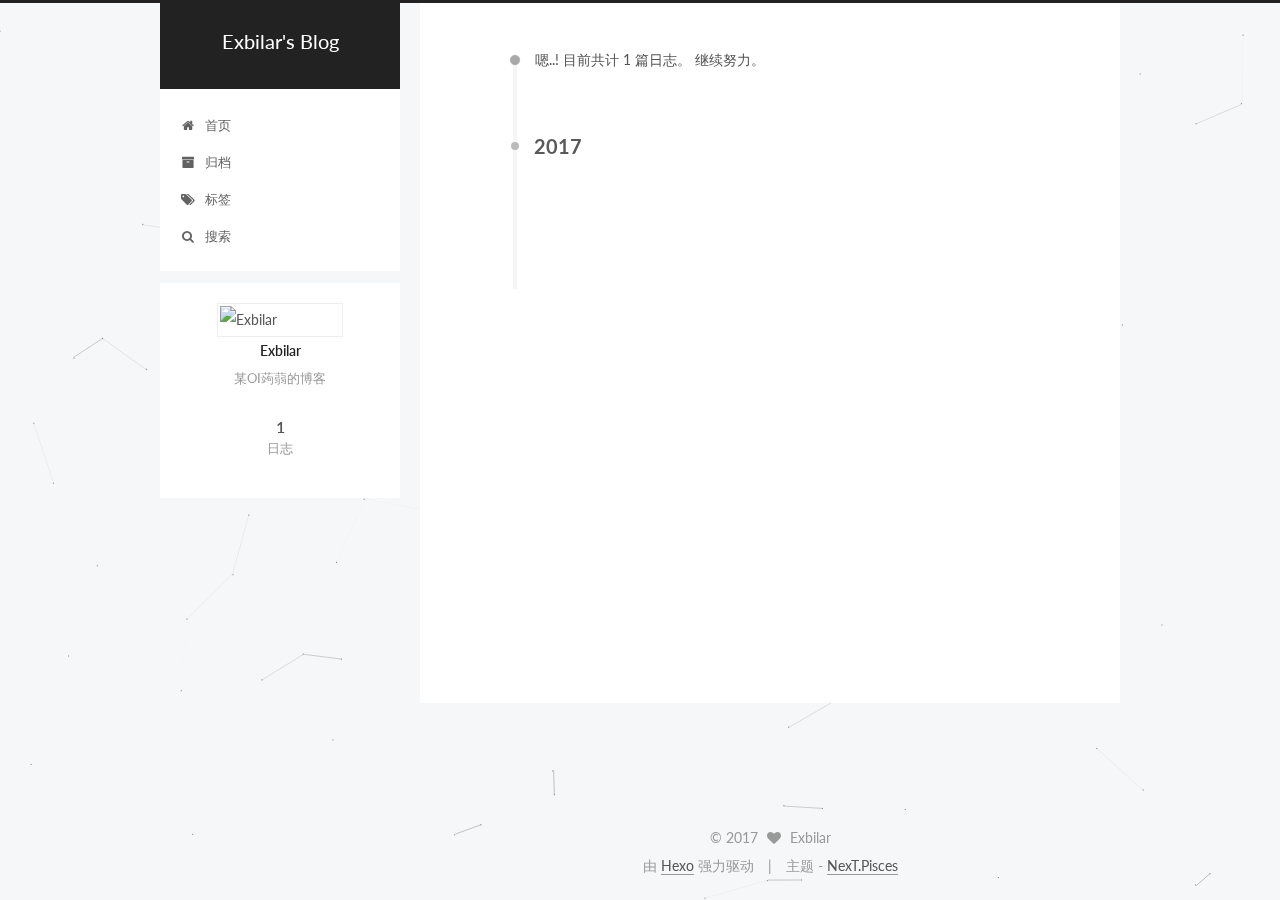
==== commit 7ae6822a: "Site updated: 2017-05-31 22:45:47" ====
--- a/archives/index.html
+++ b/archives/index.html
@@ -319,9 +319,9 @@
 
       <h2 class="post-title">
         
-            <a class="post-title-link" href="/2017/05/30/hello-world/" itemprop="url">
+            <a class="post-title-link" href="/2017/05/31/[bzoj 2216] [Poi2011] Lightning Conductor/" itemprop="url">
               
-                <span itemprop="name">Hello World</span>
+                <span itemprop="name">未命名</span>
               
             </a>
         
@@ -329,9 +329,9 @@
 
       <div class="post-meta">
         <time class="post-time" itemprop="dateCreated"
-              datetime="2017-05-30T22:50:06+08:00"
-              content="2017-05-30" >
-          05-30
+              datetime="2017-05-31T22:45:22+08:00"
+              content="2017-05-31" >
+          05-31
         </time>
       </div>
 
--- a/css/main.css
+++ b/css/main.css
@@ -1696,7 +1696,7 @@
   width: 4px;
   height: 4px;
   border-radius: 50%;
-  background: #d95bbf;
+  background: #ffa1e4;
 }
 .links-of-blogroll {
   font-size: 13px;
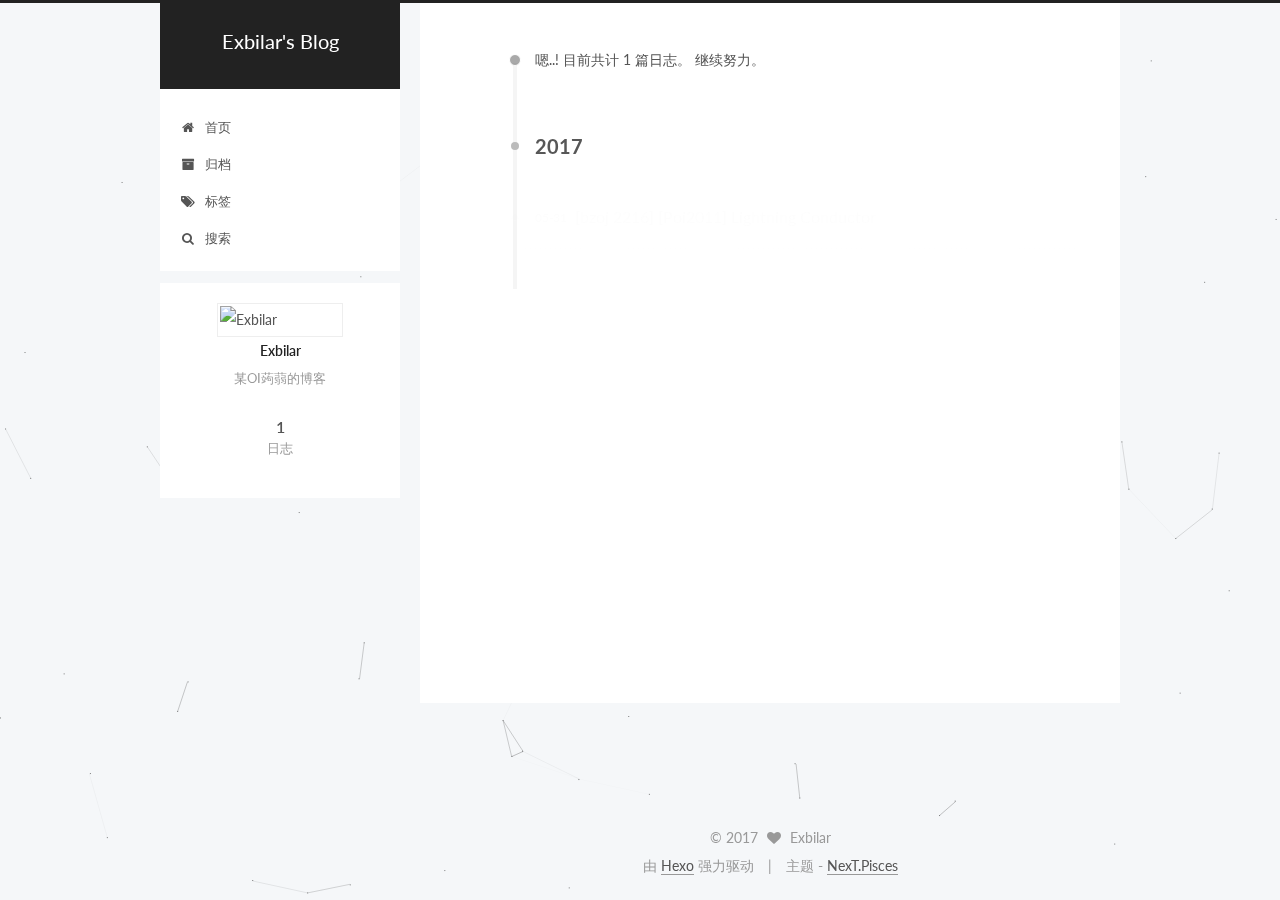
==== commit 034292d0: "Site updated: 2017-05-31 22:51:54" ====
--- a/archives/index.html
+++ b/archives/index.html
@@ -319,9 +319,9 @@
 
       <h2 class="post-title">
         
-            <a class="post-title-link" href="/2017/05/31/[bzoj 2216] [Poi2011] Lightning Conductor/" itemprop="url">
+            <a class="post-title-link" href="/2017/05/31/bzoj-2216-Poi2011-Lightning-Conductor/" itemprop="url">
               
-                <span itemprop="name">未命名</span>
+                <span itemprop="name">[bzoj 2216] [Poi2011] Lightning Conductor</span>
               
             </a>
         
@@ -329,7 +329,7 @@
 
       <div class="post-meta">
         <time class="post-time" itemprop="dateCreated"
-              datetime="2017-05-31T22:45:22+08:00"
+              datetime="2017-05-31T22:51:33+08:00"
               content="2017-05-31" >
           05-31
         </time>
--- a/css/main.css
+++ b/css/main.css
@@ -1696,7 +1696,7 @@
   width: 4px;
   height: 4px;
   border-radius: 50%;
-  background: #ffa1e4;
+  background: #ff95a7;
 }
 .links-of-blogroll {
   font-size: 13px;
